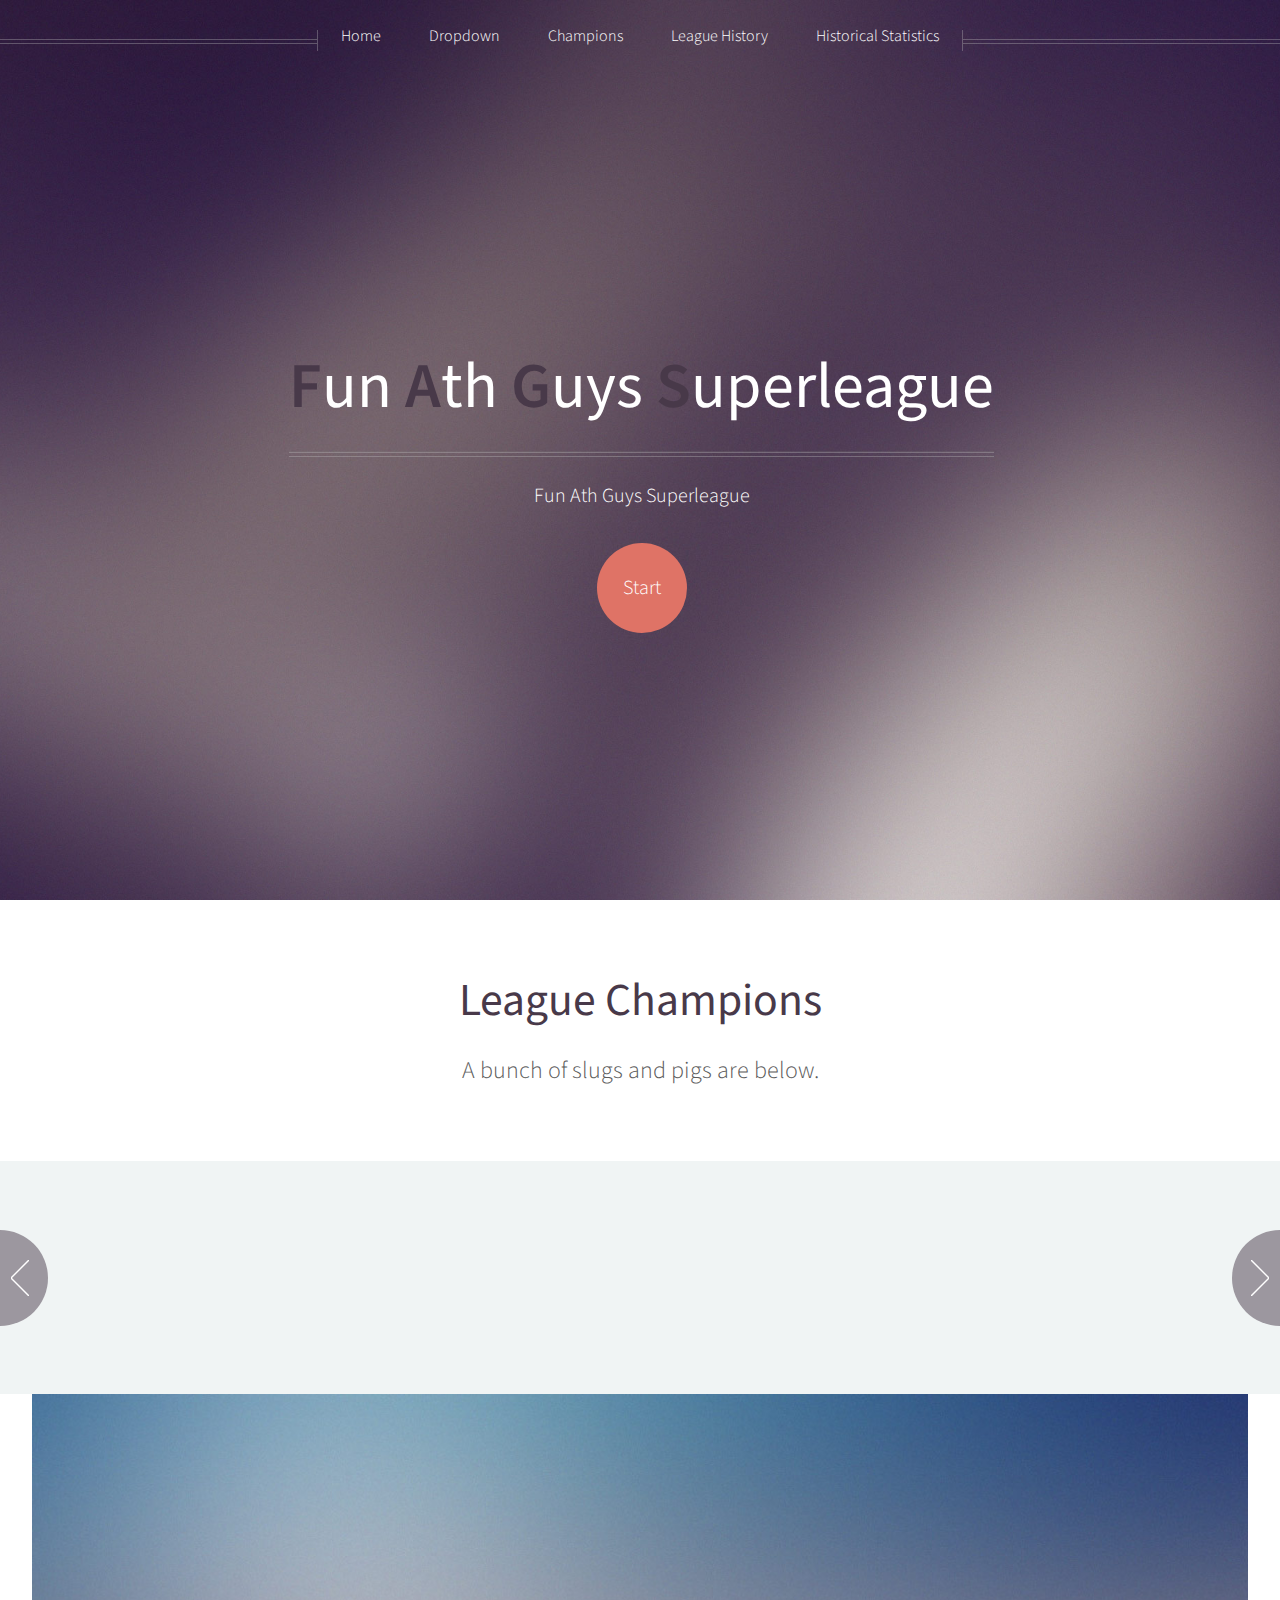
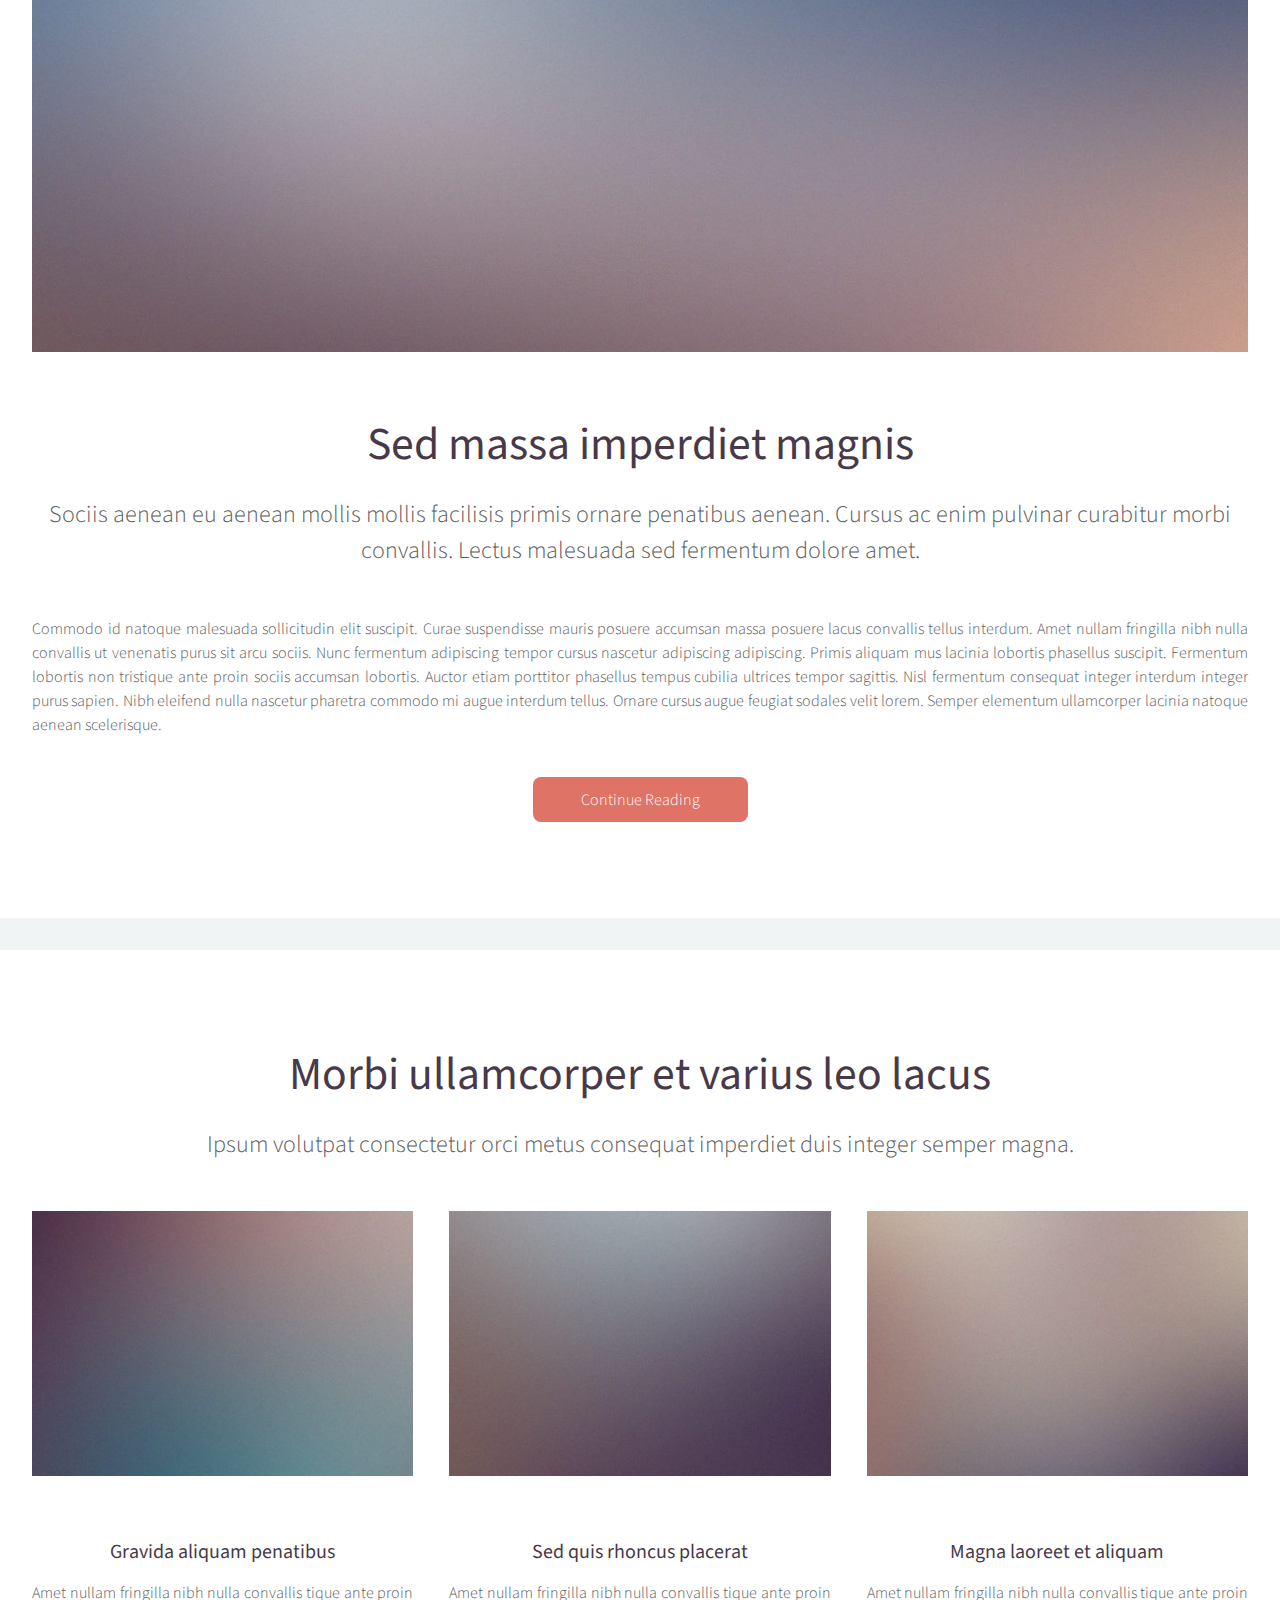
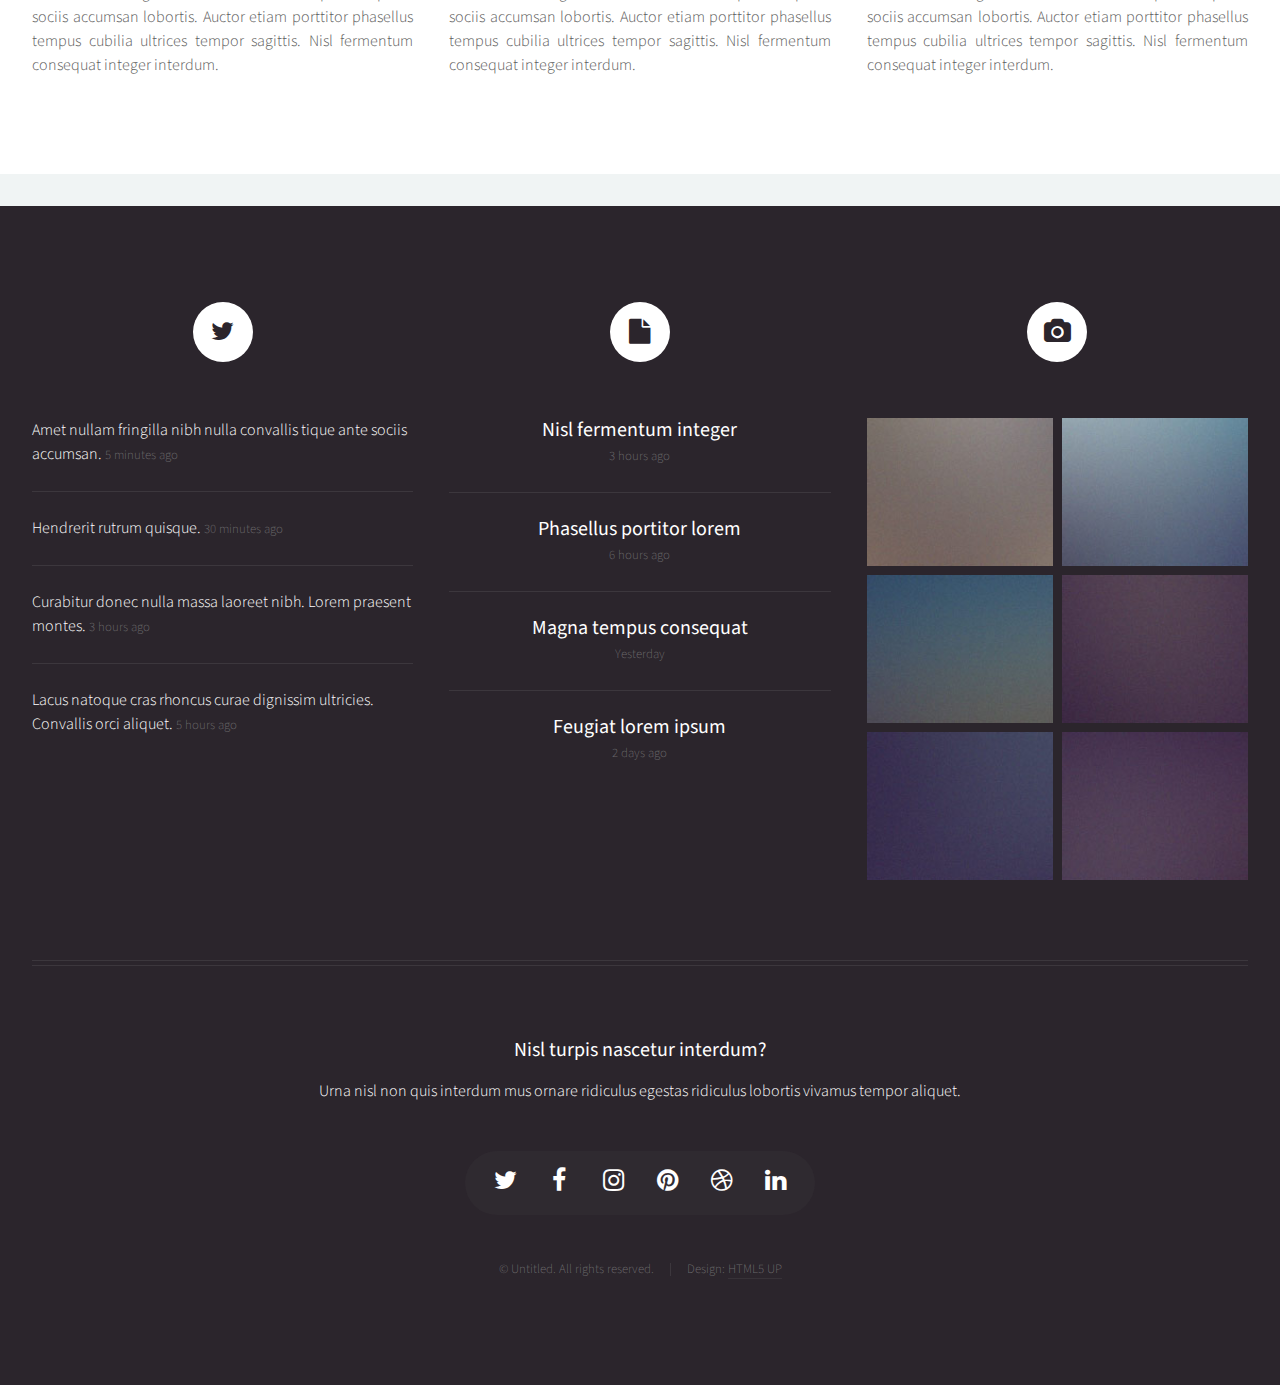
==== index.html @ 84318d40 "Add files via upload" ====
<!DOCTYPE HTML>
<!--
	Helios by HTML5 UP
	html5up.net | @ajlkn
	Free for personal and commercial use under the CCA 3.0 license (html5up.net/license)
-->
<html>
	<head>
		<title>Fun Ath Guys Superleague</title>
		<meta charset="utf-8" />
		<meta name="viewport" content="width=device-width, initial-scale=1" />
		<!--[if lte IE 8]><script src="assets/js/ie/html5shiv.js"></script><![endif]-->
		<link rel="stylesheet" href="assets/css/main.css" />
		<!--[if lte IE 8]><link rel="stylesheet" href="assets/css/ie8.css" /><![endif]-->
	</head>
	<body class="homepage">
		<div id="page-wrapper">

			<!-- Header -->
				<div id="header">

					<!-- Inner -->
						<div class="inner">
							<header>
								<h1><a href="index.html" id="logo"><strong>F</strong>un <strong>A</strong>th <strong>G</strong>uys <strong>S</strong>uperleague</a></h1>
								<hr />
								<p>Fun Ath Guys Superleague</p>
							</header>
							<footer>
								<a href="#banner" class="button circled scrolly">Start</a>
							</footer>
						</div>

					<!-- Nav -->
						<nav id="nav">
							<ul>
								<li><a href="index.html">Home</a></li>
								<li>
									<a href="#">Dropdown</a>
									<ul>
										<li><a href="#">Lorem ipsum dolor</a></li>
										<li><a href="#">Magna phasellus</a></li>
										<li><a href="#">Etiam dolore nisl</a></li>
										<li>
											<a href="#">And a submenu &hellip;</a>
											<ul>
												<li><a href="#">Lorem ipsum dolor</a></li>
												<li><a href="#">Phasellus consequat</a></li>
												<li><a href="#">Magna phasellus</a></li>
												<li><a href="#">Etiam dolore nisl</a></li>
											</ul>
										</li>
										<li><a href="#">Veroeros feugiat</a></li>
									</ul>
								</li>
								<li><a href="left-sidebar.html">Champions</a></li>
								<li><a href="right-sidebar.html">League History</a></li>
								<li><a href="no-sidebar.html">Historical Statistics</a></li>
							</ul>
						</nav>

				</div>

			<!-- Banner -->
				<section id="banner">
					<header>
						<h2>League Champions</h2>
						<p>
							A bunch of slugs and pigs are below.
						</p>
					</header>
				</section>

			<!-- Carousel -->
				<section class="carousel">
					<div class="reel">

						<article>
							<a href="#" class="image featured"><img src="fbb/images/panch.jpg" alt="" /></a>
							<header>
								<h3><a href="#">2011</a></h3>
							</header>
							<p>Suckin 'n Fuckin' | Regular Season: Team #1 DAD</p>
						</article>

						<article>
							<a href="#" class="image featured"><img src="fbb/images/panch.jpg" alt="" /></a>
							<header>
								<h3><a href="#">2012</a></h3>
							</header>
							<p>Suckin 'n Fuckin' | Regular Season: Three Bobs One Cup</p>
						</article>

						<article>
							<a href="#" class="image featured"><img src="fbb/images/jamie.jpg" alt="" /></a>
							<header>
								<h3><a href="#">2013</a></h3>
							</header>
							<p>Three Bobs One Cup | Regular Season: 2013 Champs</p>
						</article>

						<article>
							<a href="#" class="image featured"><img src="fbb/images/panch14.jpg" alt="" /></a>
							<header>
								<h3><a href="#">2014</a></h3>
							</header>
							<p>James Buchanan Aged Scotch | Regular Season: James Buchanan Aged Scotch</p>
						</article>

						<article>
							<a href="#" class="image featured"><img src="fbb/images/bobS.jpg" alt="" /></a>
							<header>
								<h3><a href="#">2015</a></h3>
							</header>
							<p>No Chill Zone | Regular Season: The Rob Right Said (man)Freds</p>
						</article>

						<article>
							<a href="#" class="image featured"><img src="fbb/images/panch.jpg" alt="" /></a>
							<header>
								<h3><a href="#">2016</a></h3>
							</header>
							<p>Marge Schott | Regular Season: Brian Ca$hman</p>
						</article>
					</div>
				</section>

			<!-- Main -->
				<div class="wrapper style2">

					<article id="main" class="container special">
						<a href="#" class="image featured"><img src="images/pic06.jpg" alt="" /></a>
						<header>
							<h2><a href="#">Sed massa imperdiet magnis</a></h2>
							<p>
								Sociis aenean eu aenean mollis mollis facilisis primis ornare penatibus aenean. Cursus ac enim
								pulvinar curabitur morbi convallis. Lectus malesuada sed fermentum dolore amet.
							</p>
						</header>
						<p>
							Commodo id natoque malesuada sollicitudin elit suscipit. Curae suspendisse mauris posuere accumsan massa
							posuere lacus convallis tellus interdum. Amet nullam fringilla nibh nulla convallis ut venenatis purus
							sit arcu sociis. Nunc fermentum adipiscing tempor cursus nascetur adipiscing adipiscing. Primis aliquam
							mus lacinia lobortis phasellus suscipit. Fermentum lobortis non tristique ante proin sociis accumsan
							lobortis. Auctor etiam porttitor phasellus tempus cubilia ultrices tempor sagittis. Nisl fermentum
							consequat integer interdum integer purus sapien. Nibh eleifend nulla nascetur pharetra commodo mi augue
							interdum tellus. Ornare cursus augue feugiat sodales velit lorem. Semper elementum ullamcorper lacinia
							natoque aenean scelerisque.
						</p>
						<footer>
							<a href="#" class="button">Continue Reading</a>
						</footer>
					</article>

				</div>

			<!-- Features -->
				<div class="wrapper style1">

					<section id="features" class="container special">
						<header>
							<h2>Morbi ullamcorper et varius leo lacus</h2>
							<p>Ipsum volutpat consectetur orci metus consequat imperdiet duis integer semper magna.</p>
						</header>
						<div class="row">
							<article class="4u 12u(mobile) special">
								<a href="#" class="image featured"><img src="images/pic07.jpg" alt="" /></a>
								<header>
									<h3><a href="#">Gravida aliquam penatibus</a></h3>
								</header>
								<p>
									Amet nullam fringilla nibh nulla convallis tique ante proin sociis accumsan lobortis. Auctor etiam
									porttitor phasellus tempus cubilia ultrices tempor sagittis. Nisl fermentum consequat integer interdum.
								</p>
							</article>
							<article class="4u 12u(mobile) special">
								<a href="#" class="image featured"><img src="images/pic08.jpg" alt="" /></a>
								<header>
									<h3><a href="#">Sed quis rhoncus placerat</a></h3>
								</header>
								<p>
									Amet nullam fringilla nibh nulla convallis tique ante proin sociis accumsan lobortis. Auctor etiam
									porttitor phasellus tempus cubilia ultrices tempor sagittis. Nisl fermentum consequat integer interdum.
								</p>
							</article>
							<article class="4u 12u(mobile) special">
								<a href="#" class="image featured"><img src="images/pic09.jpg" alt="" /></a>
								<header>
									<h3><a href="#">Magna laoreet et aliquam</a></h3>
								</header>
								<p>
									Amet nullam fringilla nibh nulla convallis tique ante proin sociis accumsan lobortis. Auctor etiam
									porttitor phasellus tempus cubilia ultrices tempor sagittis. Nisl fermentum consequat integer interdum.
								</p>
							</article>
						</div>
					</section>

				</div>

			<!-- Footer -->
				<div id="footer">
					<div class="container">
						<div class="row">

							<!-- Tweets -->
								<section class="4u 12u(mobile)">
									<header>
										<h2 class="icon fa-twitter circled"><span class="label">Tweets</span></h2>
									</header>
									<ul class="divided">
										<li>
											<article class="tweet">
												Amet nullam fringilla nibh nulla convallis tique ante sociis accumsan.
												<span class="timestamp">5 minutes ago</span>
											</article>
										</li>
										<li>
											<article class="tweet">
												Hendrerit rutrum quisque.
												<span class="timestamp">30 minutes ago</span>
											</article>
										</li>
										<li>
											<article class="tweet">
												Curabitur donec nulla massa laoreet nibh. Lorem praesent montes.
												<span class="timestamp">3 hours ago</span>
											</article>
										</li>
										<li>
											<article class="tweet">
												Lacus natoque cras rhoncus curae dignissim ultricies. Convallis orci aliquet.
												<span class="timestamp">5 hours ago</span>
											</article>
										</li>
									</ul>
								</section>

							<!-- Posts -->
								<section class="4u 12u(mobile)">
									<header>
										<h2 class="icon fa-file circled"><span class="label">Posts</span></h2>
									</header>
									<ul class="divided">
										<li>
											<article class="post stub">
												<header>
													<h3><a href="#">Nisl fermentum integer</a></h3>
												</header>
												<span class="timestamp">3 hours ago</span>
											</article>
										</li>
										<li>
											<article class="post stub">
												<header>
													<h3><a href="#">Phasellus portitor lorem</a></h3>
												</header>
												<span class="timestamp">6 hours ago</span>
											</article>
										</li>
										<li>
											<article class="post stub">
												<header>
													<h3><a href="#">Magna tempus consequat</a></h3>
												</header>
												<span class="timestamp">Yesterday</span>
											</article>
										</li>
										<li>
											<article class="post stub">
												<header>
													<h3><a href="#">Feugiat lorem ipsum</a></h3>
												</header>
												<span class="timestamp">2 days ago</span>
											</article>
										</li>
									</ul>
								</section>

							<!-- Photos -->
								<section class="4u 12u(mobile)">
									<header>
										<h2 class="icon fa-camera circled"><span class="label">Photos</span></h2>
									</header>
									<div class="row 25%">
										<div class="6u">
											<a href="#" class="image fit"><img src="images/pic10.jpg" alt="" /></a>
										</div>
										<div class="6u$">
											<a href="#" class="image fit"><img src="images/pic11.jpg" alt="" /></a>
										</div>
										<div class="6u">
											<a href="#" class="image fit"><img src="images/pic12.jpg" alt="" /></a>
										</div>
										<div class="6u$">
											<a href="#" class="image fit"><img src="images/pic13.jpg" alt="" /></a>
										</div>
										<div class="6u">
											<a href="#" class="image fit"><img src="images/pic14.jpg" alt="" /></a>
										</div>
										<div class="6u$">
											<a href="#" class="image fit"><img src="images/pic15.jpg" alt="" /></a>
										</div>
									</div>
								</section>

						</div>
						<hr />
						<div class="row">
							<div class="12u">

								<!-- Contact -->
									<section class="contact">
										<header>
											<h3>Nisl turpis nascetur interdum?</h3>
										</header>
										<p>Urna nisl non quis interdum mus ornare ridiculus egestas ridiculus lobortis vivamus tempor aliquet.</p>
										<ul class="icons">
											<li><a href="#" class="icon fa-twitter"><span class="label">Twitter</span></a></li>
											<li><a href="#" class="icon fa-facebook"><span class="label">Facebook</span></a></li>
											<li><a href="#" class="icon fa-instagram"><span class="label">Instagram</span></a></li>
											<li><a href="#" class="icon fa-pinterest"><span class="label">Pinterest</span></a></li>
											<li><a href="#" class="icon fa-dribbble"><span class="label">Dribbble</span></a></li>
											<li><a href="#" class="icon fa-linkedin"><span class="label">Linkedin</span></a></li>
										</ul>
									</section>

								<!-- Copyright -->
									<div class="copyright">
										<ul class="menu">
											<li>&copy; Untitled. All rights reserved.</li><li>Design: <a href="http://html5up.net">HTML5 UP</a></li>
										</ul>
									</div>

							</div>

						</div>
					</div>
				</div>

		</div>

		<!-- Scripts -->
			<script src="assets/js/jquery.min.js"></script>
			<script src="assets/js/jquery.dropotron.min.js"></script>
			<script src="assets/js/jquery.scrolly.min.js"></script>
			<script src="assets/js/jquery.onvisible.min.js"></script>
			<script src="assets/js/skel.min.js"></script>
			<script src="assets/js/util.js"></script>
			<!--[if lte IE 8]><script src="assets/js/ie/respond.min.js"></script><![endif]-->
			<script src="assets/js/main.js"></script>

	</body>
</html>
---- assets/css/main.css ----
@import url("https://fonts.googleapis.com/css?family=Source+Sans+Pro:300,300italic,400,400italic,600");
@import url("font-awesome.min.css");

/*
	Helios by HTML5 UP
	html5up.net | @ajlkn
	Free for personal and commercial use under the CCA 3.0 license (html5up.net/license)
*/

/* Reset */

	html, body, div, span, applet, object, iframe, h1, h2, h3, h4, h5, h6, p, blockquote, pre, a, abbr, acronym, address, big, cite, code, del, dfn, em, img, ins, kbd, q, s, samp, small, strike, strong, sub, sup, tt, var, b, u, i, center, dl, dt, dd, ol, ul, li, fieldset, form, label, legend, table, caption, tbody, tfoot, thead, tr, th, td, article, aside, canvas, details, embed, figure, figcaption, footer, header, hgroup, menu, nav, output, ruby, section, summary, time, mark, audio, video {
		margin: 0;
		padding: 0;
		border: 0;
		font-size: 100%;
		font: inherit;
		vertical-align: baseline;
	}

	article, aside, details, figcaption, figure, footer, header, hgroup, menu, nav, section {
		display: block;
	}

	body {
		line-height: 1;
	}

	ol, ul {
		list-style: none;
	}

	blockquote, q {
		quotes: none;
	}

	blockquote:before, blockquote:after, q:before, q:after {
		content: '';
		content: none;
	}

	table {
		border-collapse: collapse;
		border-spacing: 0;
	}

	body {
		-webkit-text-size-adjust: none;
	}

/* Box Model */

	*, *:before, *:after {
		-moz-box-sizing: border-box;
		-webkit-box-sizing: border-box;
		box-sizing: border-box;
	}

/* Containers */

	.container {
		margin-left: auto;
		margin-right: auto;
	}

	.container.\31 25\25 {
		width: 100%;
		max-width: 1750px;
		min-width: 1400px;
	}

	.container.\37 5\25 {
		width: 1050px;
	}

	.container.\35 0\25 {
		width: 700px;
	}

	.container.\32 5\25 {
		width: 350px;
	}

	.container {
		width: 1400px;
	}

	@media screen and (max-width: 1680px) {

		.container.\31 25\25 {
			width: 100%;
			max-width: 1500px;
			min-width: 1200px;
		}

		.container.\37 5\25 {
			width: 900px;
		}

		.container.\35 0\25 {
			width: 600px;
		}

		.container.\32 5\25 {
			width: 300px;
		}

		.container {
			width: 1200px;
		}

	}

	@media screen and (max-width: 1280px) {

		.container.\31 25\25 {
			width: 100%;
			max-width: 125%;
			min-width: 100%;
		}

		.container.\37 5\25 {
			width: 75%;
		}

		.container.\35 0\25 {
			width: 50%;
		}

		.container.\32 5\25 {
			width: 25%;
		}

		.container {
			width: 100%;
		}

	}

	@media screen and (max-width: 960px) {

		.container.\31 25\25 {
			width: 100%;
			max-width: 125%;
			min-width: 100%;
		}

		.container.\37 5\25 {
			width: 75%;
		}

		.container.\35 0\25 {
			width: 50%;
		}

		.container.\32 5\25 {
			width: 25%;
		}

		.container {
			width: 100%;
		}

	}

	@media screen and (max-width: 840px) {

		.container.\31 25\25 {
			width: 100%;
			max-width: 125%;
			min-width: 100%;
		}

		.container.\37 5\25 {
			width: 75%;
		}

		.container.\35 0\25 {
			width: 50%;
		}

		.container.\32 5\25 {
			width: 25%;
		}

		.container {
			width: 100% !important;
		}

	}

	@media screen and (max-width: 736px) {

		.container.\31 25\25 {
			width: 100%;
			max-width: 125%;
			min-width: 100%;
		}

		.container.\37 5\25 {
			width: 75%;
		}

		.container.\35 0\25 {
			width: 50%;
		}

		.container.\32 5\25 {
			width: 25%;
		}

		.container {
			width: 100% !important;
		}

	}

/* Grid */

	.row {
		border-bottom: solid 1px transparent;
		-moz-box-sizing: border-box;
		-webkit-box-sizing: border-box;
		box-sizing: border-box;
	}

	.row > * {
		float: left;
		-moz-box-sizing: border-box;
		-webkit-box-sizing: border-box;
		box-sizing: border-box;
	}

	.row:after, .row:before {
		content: '';
		display: block;
		clear: both;
		height: 0;
	}

	.row.uniform > * > :first-child {
		margin-top: 0;
	}

	.row.uniform > * > :last-child {
		margin-bottom: 0;
	}

	.row.\30 \25 > * {
		padding: 0px 0 0 0px;
	}

	.row.\30 \25 {
		margin: 0px 0 -1px 0px;
	}

	.row.uniform.\30 \25 > * {
		padding: 0px 0 0 0px;
	}

	.row.uniform.\30 \25 {
		margin: 0px 0 -1px 0px;
	}

	.row > * {
		padding: 48px 0 0 48px;
	}

	.row {
		margin: -48px 0 -1px -48px;
	}

	.row.uniform > * {
		padding: 48px 0 0 48px;
	}

	.row.uniform {
		margin: -48px 0 -1px -48px;
	}

	.row.\32 00\25 > * {
		padding: 96px 0 0 96px;
	}

	.row.\32 00\25 {
		margin: -96px 0 -1px -96px;
	}

	.row.uniform.\32 00\25 > * {
		padding: 96px 0 0 96px;
	}

	.row.uniform.\32 00\25 {
		margin: -96px 0 -1px -96px;
	}

	.row.\31 50\25 > * {
		padding: 72px 0 0 72px;
	}

	.row.\31 50\25 {
		margin: -72px 0 -1px -72px;
	}

	.row.uniform.\31 50\25 > * {
		padding: 72px 0 0 72px;
	}

	.row.uniform.\31 50\25 {
		margin: -72px 0 -1px -72px;
	}

	.row.\35 0\25 > * {
		padding: 24px 0 0 24px;
	}

	.row.\35 0\25 {
		margin: -24px 0 -1px -24px;
	}

	.row.uniform.\35 0\25 > * {
		padding: 24px 0 0 24px;
	}

	.row.uniform.\35 0\25 {
		margin: -24px 0 -1px -24px;
	}

	.row.\32 5\25 > * {
		padding: 12px 0 0 12px;
	}

	.row.\32 5\25 {
		margin: -12px 0 -1px -12px;
	}

	.row.uniform.\32 5\25 > * {
		padding: 12px 0 0 12px;
	}

	.row.uniform.\32 5\25 {
		margin: -12px 0 -1px -12px;
	}

	.\31 2u, .\31 2u\24 {
		width: 100%;
		clear: none;
		margin-left: 0;
	}

	.\31 1u, .\31 1u\24 {
		width: 91.6666666667%;
		clear: none;
		margin-left: 0;
	}

	.\31 0u, .\31 0u\24 {
		width: 83.3333333333%;
		clear: none;
		margin-left: 0;
	}

	.\39 u, .\39 u\24 {
		width: 75%;
		clear: none;
		margin-left: 0;
	}

	.\38 u, .\38 u\24 {
		width: 66.6666666667%;
		clear: none;
		margin-left: 0;
	}

	.\37 u, .\37 u\24 {
		width: 58.3333333333%;
		clear: none;
		margin-left: 0;
	}

	.\36 u, .\36 u\24 {
		width: 50%;
		clear: none;
		margin-left: 0;
	}

	.\35 u, .\35 u\24 {
		width: 41.6666666667%;
		clear: none;
		margin-left: 0;
	}

	.\34 u, .\34 u\24 {
		width: 33.3333333333%;
		clear: none;
		margin-left: 0;
	}

	.\33 u, .\33 u\24 {
		width: 25%;
		clear: none;
		margin-left: 0;
	}

	.\32 u, .\32 u\24 {
		width: 16.6666666667%;
		clear: none;
		margin-left: 0;
	}

	.\31 u, .\31 u\24 {
		width: 8.3333333333%;
		clear: none;
		margin-left: 0;
	}

	.\31 2u\24 + *,
	.\31 1u\24 + *,
	.\31 0u\24 + *,
	.\39 u\24 + *,
	.\38 u\24 + *,
	.\37 u\24 + *,
	.\36 u\24 + *,
	.\35 u\24 + *,
	.\34 u\24 + *,
	.\33 u\24 + *,
	.\32 u\24 + *,
	.\31 u\24 + * {
		clear: left;
	}

	.\-11u {
		margin-left: 91.66667%;
	}

	.\-10u {
		margin-left: 83.33333%;
	}

	.\-9u {
		margin-left: 75%;
	}

	.\-8u {
		margin-left: 66.66667%;
	}

	.\-7u {
		margin-left: 58.33333%;
	}

	.\-6u {
		margin-left: 50%;
	}

	.\-5u {
		margin-left: 41.66667%;
	}

	.\-4u {
		margin-left: 33.33333%;
	}

	.\-3u {
		margin-left: 25%;
	}

	.\-2u {
		margin-left: 16.66667%;
	}

	.\-1u {
		margin-left: 8.33333%;
	}

	@media screen and (max-width: 1680px) {

		.row > * {
			padding: 48px 0 0 48px;
		}

		.row {
			margin: -48px 0 -1px -48px;
		}

		.row.uniform > * {
			padding: 48px 0 0 48px;
		}

		.row.uniform {
			margin: -48px 0 -1px -48px;
		}

		.row.\32 00\25 > * {
			padding: 96px 0 0 96px;
		}

		.row.\32 00\25 {
			margin: -96px 0 -1px -96px;
		}

		.row.uniform.\32 00\25 > * {
			padding: 96px 0 0 96px;
		}

		.row.uniform.\32 00\25 {
			margin: -96px 0 -1px -96px;
		}

		.row.\31 50\25 > * {
			padding: 72px 0 0 72px;
		}

		.row.\31 50\25 {
			margin: -72px 0 -1px -72px;
		}

		.row.uniform.\31 50\25 > * {
			padding: 72px 0 0 72px;
		}

		.row.uniform.\31 50\25 {
			margin: -72px 0 -1px -72px;
		}

		.row.\35 0\25 > * {
			padding: 24px 0 0 24px;
		}

		.row.\35 0\25 {
			margin: -24px 0 -1px -24px;
		}

		.row.uniform.\35 0\25 > * {
			padding: 24px 0 0 24px;
		}

		.row.uniform.\35 0\25 {
			margin: -24px 0 -1px -24px;
		}

		.row.\32 5\25 > * {
			padding: 12px 0 0 12px;
		}

		.row.\32 5\25 {
			margin: -12px 0 -1px -12px;
		}

		.row.uniform.\32 5\25 > * {
			padding: 12px 0 0 12px;
		}

		.row.uniform.\32 5\25 {
			margin: -12px 0 -1px -12px;
		}

		.\31 2u\28wide\29, .\31 2u\24\28wide\29 {
			width: 100%;
			clear: none;
			margin-left: 0;
		}

		.\31 1u\28wide\29, .\31 1u\24\28wide\29 {
			width: 91.6666666667%;
			clear: none;
			margin-left: 0;
		}

		.\31 0u\28wide\29, .\31 0u\24\28wide\29 {
			width: 83.3333333333%;
			clear: none;
			margin-left: 0;
		}

		.\39 u\28wide\29, .\39 u\24\28wide\29 {
			width: 75%;
			clear: none;
			margin-left: 0;
		}

		.\38 u\28wide\29, .\38 u\24\28wide\29 {
			width: 66.6666666667%;
			clear: none;
			margin-left: 0;
		}

		.\37 u\28wide\29, .\37 u\24\28wide\29 {
			width: 58.3333333333%;
			clear: none;
			margin-left: 0;
		}

		.\36 u\28wide\29, .\36 u\24\28wide\29 {
			width: 50%;
			clear: none;
			margin-left: 0;
		}

		.\35 u\28wide\29, .\35 u\24\28wide\29 {
			width: 41.6666666667%;
			clear: none;
			margin-left: 0;
		}

		.\34 u\28wide\29, .\34 u\24\28wide\29 {
			width: 33.3333333333%;
			clear: none;
			margin-left: 0;
		}

		.\33 u\28wide\29, .\33 u\24\28wide\29 {
			width: 25%;
			clear: none;
			margin-left: 0;
		}

		.\32 u\28wide\29, .\32 u\24\28wide\29 {
			width: 16.6666666667%;
			clear: none;
			margin-left: 0;
		}

		.\31 u\28wide\29, .\31 u\24\28wide\29 {
			width: 8.3333333333%;
			clear: none;
			margin-left: 0;
		}

		.\31 2u\24\28wide\29 + *,
		.\31 1u\24\28wide\29 + *,
		.\31 0u\24\28wide\29 + *,
		.\39 u\24\28wide\29 + *,
		.\38 u\24\28wide\29 + *,
		.\37 u\24\28wide\29 + *,
		.\36 u\24\28wide\29 + *,
		.\35 u\24\28wide\29 + *,
		.\34 u\24\28wide\29 + *,
		.\33 u\24\28wide\29 + *,
		.\32 u\24\28wide\29 + *,
		.\31 u\24\28wide\29 + * {
			clear: left;
		}

		.\-11u\28wide\29 {
			margin-left: 91.66667%;
		}

		.\-10u\28wide\29 {
			margin-left: 83.33333%;
		}

		.\-9u\28wide\29 {
			margin-left: 75%;
		}

		.\-8u\28wide\29 {
			margin-left: 66.66667%;
		}

		.\-7u\28wide\29 {
			margin-left: 58.33333%;
		}

		.\-6u\28wide\29 {
			margin-left: 50%;
		}

		.\-5u\28wide\29 {
			margin-left: 41.66667%;
		}

		.\-4u\28wide\29 {
			margin-left: 33.33333%;
		}

		.\-3u\28wide\29 {
			margin-left: 25%;
		}

		.\-2u\28wide\29 {
			margin-left: 16.66667%;
		}

		.\-1u\28wide\29 {
			margin-left: 8.33333%;
		}

	}

	@media screen and (max-width: 1280px) {

		.row > * {
			padding: 36px 0 0 36px;
		}

		.row {
			margin: -36px 0 -1px -36px;
		}

		.row.uniform > * {
			padding: 36px 0 0 36px;
		}

		.row.uniform {
			margin: -36px 0 -1px -36px;
		}

		.row.\32 00\25 > * {
			padding: 72px 0 0 72px;
		}

		.row.\32 00\25 {
			margin: -72px 0 -1px -72px;
		}

		.row.uniform.\32 00\25 > * {
			padding: 72px 0 0 72px;
		}

		.row.uniform.\32 00\25 {
			margin: -72px 0 -1px -72px;
		}

		.row.\31 50\25 > * {
			padding: 54px 0 0 54px;
		}

		.row.\31 50\25 {
			margin: -54px 0 -1px -54px;
		}

		.row.uniform.\31 50\25 > * {
			padding: 54px 0 0 54px;
		}

		.row.uniform.\31 50\25 {
			margin: -54px 0 -1px -54px;
		}

		.row.\35 0\25 > * {
			padding: 18px 0 0 18px;
		}

		.row.\35 0\25 {
			margin: -18px 0 -1px -18px;
		}

		.row.uniform.\35 0\25 > * {
			padding: 18px 0 0 18px;
		}

		.row.uniform.\35 0\25 {
			margin: -18px 0 -1px -18px;
		}

		.row.\32 5\25 > * {
			padding: 9px 0 0 9px;
		}

		.row.\32 5\25 {
			margin: -9px 0 -1px -9px;
		}

		.row.uniform.\32 5\25 > * {
			padding: 9px 0 0 9px;
		}

		.row.uniform.\32 5\25 {
			margin: -9px 0 -1px -9px;
		}

		.\31 2u\28normal\29, .\31 2u\24\28normal\29 {
			width: 100%;
			clear: none;
			margin-left: 0;
		}

		.\31 1u\28normal\29, .\31 1u\24\28normal\29 {
			width: 91.6666666667%;
			clear: none;
			margin-left: 0;
		}

		.\31 0u\28normal\29, .\31 0u\24\28normal\29 {
			width: 83.3333333333%;
			clear: none;
			margin-left: 0;
		}

		.\39 u\28normal\29, .\39 u\24\28normal\29 {
			width: 75%;
			clear: none;
			margin-left: 0;
		}

		.\38 u\28normal\29, .\38 u\24\28normal\29 {
			width: 66.6666666667%;
			clear: none;
			margin-left: 0;
		}

		.\37 u\28normal\29, .\37 u\24\28normal\29 {
			width: 58.3333333333%;
			clear: none;
			margin-left: 0;
		}

		.\36 u\28normal\29, .\36 u\24\28normal\29 {
			width: 50%;
			clear: none;
			margin-left: 0;
		}

		.\35 u\28normal\29, .\35 u\24\28normal\29 {
			width: 41.6666666667%;
			clear: none;
			margin-left: 0;
		}

		.\34 u\28normal\29, .\34 u\24\28normal\29 {
			width: 33.3333333333%;
			clear: none;
			margin-left: 0;
		}

		.\33 u\28normal\29, .\33 u\24\28normal\29 {
			width: 25%;
			clear: none;
			margin-left: 0;
		}

		.\32 u\28normal\29, .\32 u\24\28normal\29 {
			width: 16.6666666667%;
			clear: none;
			margin-left: 0;
		}

		.\31 u\28normal\29, .\31 u\24\28normal\29 {
			width: 8.3333333333%;
			clear: none;
			margin-left: 0;
		}

		.\31 2u\24\28normal\29 + *,
		.\31 1u\24\28normal\29 + *,
		.\31 0u\24\28normal\29 + *,
		.\39 u\24\28normal\29 + *,
		.\38 u\24\28normal\29 + *,
		.\37 u\24\28normal\29 + *,
		.\36 u\24\28normal\29 + *,
		.\35 u\24\28normal\29 + *,
		.\34 u\24\28normal\29 + *,
		.\33 u\24\28normal\29 + *,
		.\32 u\24\28normal\29 + *,
		.\31 u\24\28normal\29 + * {
			clear: left;
		}

		.\-11u\28normal\29 {
			margin-left: 91.66667%;
		}

		.\-10u\28normal\29 {
			margin-left: 83.33333%;
		}

		.\-9u\28normal\29 {
			margin-left: 75%;
		}

		.\-8u\28normal\29 {
			margin-left: 66.66667%;
		}

		.\-7u\28normal\29 {
			margin-left: 58.33333%;
		}

		.\-6u\28normal\29 {
			margin-left: 50%;
		}

		.\-5u\28normal\29 {
			margin-left: 41.66667%;
		}

		.\-4u\28normal\29 {
			margin-left: 33.33333%;
		}

		.\-3u\28normal\29 {
			margin-left: 25%;
		}

		.\-2u\28normal\29 {
			margin-left: 16.66667%;
		}

		.\-1u\28normal\29 {
			margin-left: 8.33333%;
		}

	}

	@media screen and (max-width: 960px) {

		.row > * {
			padding: 32px 0 0 32px;
		}

		.row {
			margin: -32px 0 -1px -32px;
		}

		.row.uniform > * {
			padding: 32px 0 0 32px;
		}

		.row.uniform {
			margin: -32px 0 -1px -32px;
		}

		.row.\32 00\25 > * {
			padding: 64px 0 0 64px;
		}

		.row.\32 00\25 {
			margin: -64px 0 -1px -64px;
		}

		.row.uniform.\32 00\25 > * {
			padding: 64px 0 0 64px;
		}

		.row.uniform.\32 00\25 {
			margin: -64px 0 -1px -64px;
		}

		.row.\31 50\25 > * {
			padding: 48px 0 0 48px;
		}

		.row.\31 50\25 {
			margin: -48px 0 -1px -48px;
		}

		.row.uniform.\31 50\25 > * {
			padding: 48px 0 0 48px;
		}

		.row.uniform.\31 50\25 {
			margin: -48px 0 -1px -48px;
		}

		.row.\35 0\25 > * {
			padding: 16px 0 0 16px;
		}

		.row.\35 0\25 {
			margin: -16px 0 -1px -16px;
		}

		.row.uniform.\35 0\25 > * {
			padding: 16px 0 0 16px;
		}

		.row.uniform.\35 0\25 {
			margin: -16px 0 -1px -16px;
		}

		.row.\32 5\25 > * {
			padding: 8px 0 0 8px;
		}

		.row.\32 5\25 {
			margin: -8px 0 -1px -8px;
		}

		.row.uniform.\32 5\25 > * {
			padding: 8px 0 0 8px;
		}

		.row.uniform.\32 5\25 {
			margin: -8px 0 -1px -8px;
		}

		.\31 2u\28narrow\29, .\31 2u\24\28narrow\29 {
			width: 100%;
			clear: none;
			margin-left: 0;
		}

		.\31 1u\28narrow\29, .\31 1u\24\28narrow\29 {
			width: 91.6666666667%;
			clear: none;
			margin-left: 0;
		}

		.\31 0u\28narrow\29, .\31 0u\24\28narrow\29 {
			width: 83.3333333333%;
			clear: none;
			margin-left: 0;
		}

		.\39 u\28narrow\29, .\39 u\24\28narrow\29 {
			width: 75%;
			clear: none;
			margin-left: 0;
		}

		.\38 u\28narrow\29, .\38 u\24\28narrow\29 {
			width: 66.6666666667%;
			clear: none;
			margin-left: 0;
		}

		.\37 u\28narrow\29, .\37 u\24\28narrow\29 {
			width: 58.3333333333%;
			clear: none;
			margin-left: 0;
		}

		.\36 u\28narrow\29, .\36 u\24\28narrow\29 {
			width: 50%;
			clear: none;
			margin-left: 0;
		}

		.\35 u\28narrow\29, .\35 u\24\28narrow\29 {
			width: 41.6666666667%;
			clear: none;
			margin-left: 0;
		}

		.\34 u\28narrow\29, .\34 u\24\28narrow\29 {
			width: 33.3333333333%;
			clear: none;
			margin-left: 0;
		}

		.\33 u\28narrow\29, .\33 u\24\28narrow\29 {
			width: 25%;
			clear: none;
			margin-left: 0;
		}

		.\32 u\28narrow\29, .\32 u\24\28narrow\29 {
			width: 16.6666666667%;
			clear: none;
			margin-left: 0;
		}

		.\31 u\28narrow\29, .\31 u\24\28narrow\29 {
			width: 8.3333333333%;
			clear: none;
			margin-left: 0;
		}

		.\31 2u\24\28narrow\29 + *,
		.\31 1u\24\28narrow\29 + *,
		.\31 0u\24\28narrow\29 + *,
		.\39 u\24\28narrow\29 + *,
		.\38 u\24\28narrow\29 + *,
		.\37 u\24\28narrow\29 + *,
		.\36 u\24\28narrow\29 + *,
		.\35 u\24\28narrow\29 + *,
		.\34 u\24\28narrow\29 + *,
		.\33 u\24\28narrow\29 + *,
		.\32 u\24\28narrow\29 + *,
		.\31 u\24\28narrow\29 + * {
			clear: left;
		}

		.\-11u\28narrow\29 {
			margin-left: 91.66667%;
		}

		.\-10u\28narrow\29 {
			margin-left: 83.33333%;
		}

		.\-9u\28narrow\29 {
			margin-left: 75%;
		}

		.\-8u\28narrow\29 {
			margin-left: 66.66667%;
		}

		.\-7u\28narrow\29 {
			margin-left: 58.33333%;
		}

		.\-6u\28narrow\29 {
			margin-left: 50%;
		}

		.\-5u\28narrow\29 {
			margin-left: 41.66667%;
		}

		.\-4u\28narrow\29 {
			margin-left: 33.33333%;
		}

		.\-3u\28narrow\29 {
			margin-left: 25%;
		}

		.\-2u\28narrow\29 {
			margin-left: 16.66667%;
		}

		.\-1u\28narrow\29 {
			margin-left: 8.33333%;
		}

	}

	@media screen and (max-width: 840px) {

		.row > * {
			padding: 32px 0 0 32px;
		}

		.row {
			margin: -32px 0 -1px -32px;
		}

		.row.uniform > * {
			padding: 32px 0 0 32px;
		}

		.row.uniform {
			margin: -32px 0 -1px -32px;
		}

		.row.\32 00\25 > * {
			padding: 64px 0 0 64px;
		}

		.row.\32 00\25 {
			margin: -64px 0 -1px -64px;
		}

		.row.uniform.\32 00\25 > * {
			padding: 64px 0 0 64px;
		}

		.row.uniform.\32 00\25 {
			margin: -64px 0 -1px -64px;
		}

		.row.\31 50\25 > * {
			padding: 48px 0 0 48px;
		}

		.row.\31 50\25 {
			margin: -48px 0 -1px -48px;
		}

		.row.uniform.\31 50\25 > * {
			padding: 48px 0 0 48px;
		}

		.row.uniform.\31 50\25 {
			margin: -48px 0 -1px -48px;
		}

		.row.\35 0\25 > * {
			padding: 16px 0 0 16px;
		}

		.row.\35 0\25 {
			margin: -16px 0 -1px -16px;
		}

		.row.uniform.\35 0\25 > * {
			padding: 16px 0 0 16px;
		}

		.row.uniform.\35 0\25 {
			margin: -16px 0 -1px -16px;
		}

		.row.\32 5\25 > * {
			padding: 8px 0 0 8px;
		}

		.row.\32 5\25 {
			margin: -8px 0 -1px -8px;
		}

		.row.uniform.\32 5\25 > * {
			padding: 8px 0 0 8px;
		}

		.row.uniform.\32 5\25 {
			margin: -8px 0 -1px -8px;
		}

		.\31 2u\28narrower\29, .\31 2u\24\28narrower\29 {
			width: 100%;
			clear: none;
			margin-left: 0;
		}

		.\31 1u\28narrower\29, .\31 1u\24\28narrower\29 {
			width: 91.6666666667%;
			clear: none;
			margin-left: 0;
		}

		.\31 0u\28narrower\29, .\31 0u\24\28narrower\29 {
			width: 83.3333333333%;
			clear: none;
			margin-left: 0;
		}

		.\39 u\28narrower\29, .\39 u\24\28narrower\29 {
			width: 75%;
			clear: none;
			margin-left: 0;
		}

		.\38 u\28narrower\29, .\38 u\24\28narrower\29 {
			width: 66.6666666667%;
			clear: none;
			margin-left: 0;
		}

		.\37 u\28narrower\29, .\37 u\24\28narrower\29 {
			width: 58.3333333333%;
			clear: none;
			margin-left: 0;
		}

		.\36 u\28narrower\29, .\36 u\24\28narrower\29 {
			width: 50%;
			clear: none;
			margin-left: 0;
		}

		.\35 u\28narrower\29, .\35 u\24\28narrower\29 {
			width: 41.6666666667%;
			clear: none;
			margin-left: 0;
		}

		.\34 u\28narrower\29, .\34 u\24\28narrower\29 {
			width: 33.3333333333%;
			clear: none;
			margin-left: 0;
		}

		.\33 u\28narrower\29, .\33 u\24\28narrower\29 {
			width: 25%;
			clear: none;
			margin-left: 0;
		}

		.\32 u\28narrower\29, .\32 u\24\28narrower\29 {
			width: 16.6666666667%;
			clear: none;
			margin-left: 0;
		}

		.\31 u\28narrower\29, .\31 u\24\28narrower\29 {
			width: 8.3333333333%;
			clear: none;
			margin-left: 0;
		}

		.\31 2u\24\28narrower\29 + *,
		.\31 1u\24\28narrower\29 + *,
		.\31 0u\24\28narrower\29 + *,
		.\39 u\24\28narrower\29 + *,
		.\38 u\24\28narrower\29 + *,
		.\37 u\24\28narrower\29 + *,
		.\36 u\24\28narrower\29 + *,
		.\35 u\24\28narrower\29 + *,
		.\34 u\24\28narrower\29 + *,
		.\33 u\24\28narrower\29 + *,
		.\32 u\24\28narrower\29 + *,
		.\31 u\24\28narrower\29 + * {
			clear: left;
		}

		.\-11u\28narrower\29 {
			margin-left: 91.66667%;
		}

		.\-10u\28narrower\29 {
			margin-left: 83.33333%;
		}

		.\-9u\28narrower\29 {
			margin-left: 75%;
		}

		.\-8u\28narrower\29 {
			margin-left: 66.66667%;
		}

		.\-7u\28narrower\29 {
			margin-left: 58.33333%;
		}

		.\-6u\28narrower\29 {
			margin-left: 50%;
		}

		.\-5u\28narrower\29 {
			margin-left: 41.66667%;
		}

		.\-4u\28narrower\29 {
			margin-left: 33.33333%;
		}

		.\-3u\28narrower\29 {
			margin-left: 25%;
		}

		.\-2u\28narrower\29 {
			margin-left: 16.66667%;
		}

		.\-1u\28narrower\29 {
			margin-left: 8.33333%;
		}

	}

	@media screen and (max-width: 736px) {

		.row > * {
			padding: 20px 0 0 20px;
		}

		.row {
			margin: -20px 0 -1px -20px;
		}

		.row.uniform > * {
			padding: 20px 0 0 20px;
		}

		.row.uniform {
			margin: -20px 0 -1px -20px;
		}

		.row.\32 00\25 > * {
			padding: 40px 0 0 40px;
		}

		.row.\32 00\25 {
			margin: -40px 0 -1px -40px;
		}

		.row.uniform.\32 00\25 > * {
			padding: 40px 0 0 40px;
		}

		.row.uniform.\32 00\25 {
			margin: -40px 0 -1px -40px;
		}

		.row.\31 50\25 > * {
			padding: 30px 0 0 30px;
		}

		.row.\31 50\25 {
			margin: -30px 0 -1px -30px;
		}

		.row.uniform.\31 50\25 > * {
			padding: 30px 0 0 30px;
		}

		.row.uniform.\31 50\25 {
			margin: -30px 0 -1px -30px;
		}

		.row.\35 0\25 > * {
			padding: 10px 0 0 10px;
		}

		.row.\35 0\25 {
			margin: -10px 0 -1px -10px;
		}

		.row.uniform.\35 0\25 > * {
			padding: 10px 0 0 10px;
		}

		.row.uniform.\35 0\25 {
			margin: -10px 0 -1px -10px;
		}

		.row.\32 5\25 > * {
			padding: 5px 0 0 5px;
		}

		.row.\32 5\25 {
			margin: -5px 0 -1px -5px;
		}

		.row.uniform.\32 5\25 > * {
			padding: 5px 0 0 5px;
		}

		.row.uniform.\32 5\25 {
			margin: -5px 0 -1px -5px;
		}

		.\31 2u\28mobile\29, .\31 2u\24\28mobile\29 {
			width: 100%;
			clear: none;
			margin-left: 0;
		}

		.\31 1u\28mobile\29, .\31 1u\24\28mobile\29 {
			width: 91.6666666667%;
			clear: none;
			margin-left: 0;
		}

		.\31 0u\28mobile\29, .\31 0u\24\28mobile\29 {
			width: 83.3333333333%;
			clear: none;
			margin-left: 0;
		}

		.\39 u\28mobile\29, .\39 u\24\28mobile\29 {
			width: 75%;
			clear: none;
			margin-left: 0;
		}

		.\38 u\28mobile\29, .\38 u\24\28mobile\29 {
			width: 66.6666666667%;
			clear: none;
			margin-left: 0;
		}

		.\37 u\28mobile\29, .\37 u\24\28mobile\29 {
			width: 58.3333333333%;
			clear: none;
			margin-left: 0;
		}

		.\36 u\28mobile\29, .\36 u\24\28mobile\29 {
			width: 50%;
			clear: none;
			margin-left: 0;
		}

		.\35 u\28mobile\29, .\35 u\24\28mobile\29 {
			width: 41.6666666667%;
			clear: none;
			margin-left: 0;
		}

		.\34 u\28mobile\29, .\34 u\24\28mobile\29 {
			width: 33.3333333333%;
			clear: none;
			margin-left: 0;
		}

		.\33 u\28mobile\29, .\33 u\24\28mobile\29 {
			width: 25%;
			clear: none;
			margin-left: 0;
		}

		.\32 u\28mobile\29, .\32 u\24\28mobile\29 {
			width: 16.6666666667%;
			clear: none;
			margin-left: 0;
		}

		.\31 u\28mobile\29, .\31 u\24\28mobile\29 {
			width: 8.3333333333%;
			clear: none;
			margin-left: 0;
		}

		.\31 2u\24\28mobile\29 + *,
		.\31 1u\24\28mobile\29 + *,
		.\31 0u\24\28mobile\29 + *,
		.\39 u\24\28mobile\29 + *,
		.\38 u\24\28mobile\29 + *,
		.\37 u\24\28mobile\29 + *,
		.\36 u\24\28mobile\29 + *,
		.\35 u\24\28mobile\29 + *,
		.\34 u\24\28mobile\29 + *,
		.\33 u\24\28mobile\29 + *,
		.\32 u\24\28mobile\29 + *,
		.\31 u\24\28mobile\29 + * {
			clear: left;
		}

		.\-11u\28mobile\29 {
			margin-left: 91.66667%;
		}

		.\-10u\28mobile\29 {
			margin-left: 83.33333%;
		}

		.\-9u\28mobile\29 {
			margin-left: 75%;
		}

		.\-8u\28mobile\29 {
			margin-left: 66.66667%;
		}

		.\-7u\28mobile\29 {
			margin-left: 58.33333%;
		}

		.\-6u\28mobile\29 {
			margin-left: 50%;
		}

		.\-5u\28mobile\29 {
			margin-left: 41.66667%;
		}

		.\-4u\28mobile\29 {
			margin-left: 33.33333%;
		}

		.\-3u\28mobile\29 {
			margin-left: 25%;
		}

		.\-2u\28mobile\29 {
			margin-left: 16.66667%;
		}

		.\-1u\28mobile\29 {
			margin-left: 8.33333%;
		}

	}

/* Basic */

	body {
		background: #f0f4f4;
		color: #5b5b5b;
		font-size: 15pt;
		line-height: 1.85em;
		font-family: 'Source Sans Pro', sans-serif;
		font-weight: 300;
	}

		body.is-loading *, body.is-loading *:after, body.is-loading *:before {
			-moz-transition: none !important;
			-webkit-transition: none !important;
			-ms-transition: none !important;
			transition: none !important;
			-moz-animation: none !important;
			-webkit-animation: none !important;
			-ms-animation: none !important;
			animation: none !important;
		}

	input, textarea, select {
		font-size: 15pt;
		line-height: 1.85em;
		font-family: 'Source Sans Pro', sans-serif;
		font-weight: 300;
	}

	h1, h2, h3, h4, h5, h6 {
		font-weight: 400;
		color: #483949;
		line-height: 1.25em;
	}

	h1 a, h2 a, h3 a, h4 a, h5 a, h6 a {
		color: inherit;
		text-decoration: none;
		border-bottom-color: transparent;
	}

	h1 strong, h2 strong, h3 strong, h4 strong, h5 strong, h6 strong {
		font-weight: 600;
	}

	h2 {
		font-size: 2.85em;
	}

	h3 {
		font-size: 1.25em;
	}

	h4 {
		font-size: 1em;
		margin: 0 0 0.25em 0;
	}

	strong, b {
		font-weight: 400;
		color: #483949;
	}

	em, i {
		font-style: italic;
	}

	a {
		color: inherit;
		border-bottom: solid 1px rgba(128, 128, 128, 0.15);
		text-decoration: none;
		-moz-transition: background-color 0.35s ease-in-out, color 0.35s ease-in-out, border-bottom-color 0.35s ease-in-out;
		-webkit-transition: background-color 0.35s ease-in-out, color 0.35s ease-in-out, border-bottom-color 0.35s ease-in-out;
		-ms-transition: background-color 0.35s ease-in-out, color 0.35s ease-in-out, border-bottom-color 0.35s ease-in-out;
		transition: background-color 0.35s ease-in-out, color 0.35s ease-in-out, border-bottom-color 0.35s ease-in-out;
	}

		a:hover {
			color: #ef8376;
			border-bottom-color: transparent;
		}

	sub {
		position: relative;
		top: 0.5em;
		font-size: 0.8em;
	}

	sup {
		position: relative;
		top: -0.5em;
		font-size: 0.8em;
	}

	blockquote {
		border-left: solid 0.5em #ddd;
		padding: 1em 0 1em 2em;
		font-style: italic;
	}

	p, ul, ol, dl, table {
		margin-bottom: 1em;
	}

	p {
		text-align: justify;
	}

	br.clear {
		clear: both;
	}

	hr {
		position: relative;
		display: block;
		border: 0;
		top: 4.5em;
		margin-bottom: 9em;
		height: 6px;
		border-top: solid 1px rgba(128, 128, 128, 0.2);
		border-bottom: solid 1px rgba(128, 128, 128, 0.2);
	}

		hr:before, hr:after {
			content: '';
			position: absolute;
			top: -8px;
			display: block;
			width: 1px;
			height: 21px;
			background: rgba(128, 128, 128, 0.2);
		}

		hr:before {
			left: -1px;
		}

		hr:after {
			right: -1px;
		}

	.timestamp {
		color: rgba(128, 128, 128, 0.75);
		font-size: 0.8em;
	}

/* Sections/Article */

	section, article {
		margin-bottom: 3em;
	}

		section > :last-child, section:last-child, article > :last-child, article:last-child {
			margin-bottom: 0;
		}

		section.special > header, section.special > footer, article.special > header, article.special > footer {
			text-align: center;
		}

	.row > section, .row > article {
		margin-bottom: 0;
	}

	header {
		margin: 0 0 1em 0;
	}

		header > p {
			display: block;
			font-size: 1.5em;
			margin: 1em 0 2em 0;
			line-height: 1.5em;
			text-align: inherit;
		}

	footer {
		margin: 2.5em 0 0 0;
	}

/* Image */

	.image {
		position: relative;
		display: inline-block;
		border: 0;
		outline: 0;
	}

		.image img {
			display: block;
			width: 100%;
		}

		.image.fit {
			display: block;
			width: 100%;
		}

		.image.featured {
			display: block;
			width: 100%;
			margin: 0 0 4em 0;
		}

		.image.left {
			float: left;
			margin: 0 2em 2em 0;
		}

		.image.centered {
			display: block;
			margin: 0 0 2em 0;
		}

			.image.centered img {
				margin: 0 auto;
				width: auto;
			}

/* List */

	ul.default {
		list-style: disc;
		padding-left: 1em;
	}

		ul.default li {
			padding-left: 0.5em;
		}

	ul.actions {
		margin: 3em 0 0 0;
	}

		form ul.actions {
			margin-top: 0;
		}

		ul.actions li {
			display: inline-block;
			margin: 0 0.75em 0 0.75em;
		}

			ul.actions li:first-child {
				margin-left: 0;
			}

			ul.actions li:last-child {
				margin-right: 0;
			}

	ul.divided li {
		border-top: solid 1px rgba(128, 128, 128, 0.2);
		padding-top: 1.5em;
		margin-top: 1.5em;
	}

		ul.divided li:first-child {
			border-top: 0;
			padding-top: 0;
			margin-top: 0;
		}

	ul.menu {
		height: 1em;
		line-height: 1em;
	}

		ul.menu li {
			display: inline-block;
			border-left: solid 1px rgba(128, 128, 128, 0.2);
			padding-left: 1.25em;
			margin-left: 1.25em;
		}

			ul.menu li:first-child {
				border-left: 0;
				padding-left: 0;
				margin-left: 0;
			}

	ul.icons {
		position: relative;
		background: rgba(128, 128, 128, 0.05);
		border-radius: 4em;
		display: inline-block;
		padding: 0.35em 0.75em 0.35em 0.75em;
		font-size: 1.25em;
		cursor: default;
	}

		ul.icons li {
			display: inline-block;
		}

			ul.icons li a {
				display: inline-block;
				background: none;
				width: 2.5em;
				height: 2.5em;
				line-height: 2.5em;
				text-align: center;
				border-radius: 100%;
				border: 0;
				color: inherit;
			}

				ul.icons li a:hover {
					color: #ef8376;
				}

	ol.default {
		list-style: decimal;
		padding-left: 1.25em;
	}

		ol.default li {
			padding-left: 0.25em;
		}

/* Form */

	form label {
		display: block;
		font-weight: 400;
		color: #483949;
		margin: 0 0 1em 0;
	}

	form input[type="text"],
	form input[type="email"],
	form input[type="password"],
	form select,
	form textarea {
		-webkit-appearance: none;
		display: block;
		border: 0;
		background: #fafafa;
		width: 100%;
		border-radius: 0.5em;
		border: solid 1px #E5E5E5;
		padding: 1em;
		-moz-transition: background-color 0.35s ease-in-out, border-color 0.35s ease-in-out;
		-webkit-transition: background-color 0.35s ease-in-out, border-color 0.35s ease-in-out;
		-ms-transition: background-color 0.35s ease-in-out, border-color 0.35s ease-in-out;
		transition: background-color 0.35s ease-in-out, border-color 0.35s ease-in-out;
	}

		form input[type="text"]:focus,
		form input[type="email"]:focus,
		form input[type="password"]:focus,
		form select:focus,
		form textarea:focus {
			background: #fff;
			border-color: #df7366;
		}

	form input[type="text"],
	form input[type="email"],
	form input[type="password"],
	form select {
		line-height: 1em;
	}

	form textarea {
		min-height: 9em;
	}

	form .formerize-placeholder {
		color: #555 !important;
	}

	form ::-webkit-input-placeholder {
		color: #555 !important;
	}

	form :-moz-placeholder {
		color: #555 !important;
	}

	form ::-moz-placeholder {
		color: #555 !important;
	}

	form :-ms-input-placeholder {
		color: #555 !important;
	}

	form ::-moz-focus-inner {
		border: 0;
	}

/* Table */

	table {
		width: 100%;
	}

		table.default {
			width: 100%;
		}

			table.default tbody tr {
				border-top: solid 1px #e5e5e5;
			}

				table.default tbody tr:first-child {
					border-top: 0;
				}

				table.default tbody tr:nth-child(2n+1) {
					background: #fafafa;
				}

			table.default td {
				padding: 0.5em 1em 0.5em 1em;
			}

			table.default th {
				text-align: left;
				font-weight: 400;
				padding: 0.5em 1em 0.5em 1em;
			}

			table.default thead {
				border-bottom: solid 2px #e5e5e5;
			}

			table.default tfoot {
				border-top: solid 2px #e5e5e5;
			}

/* Button */

	input[type="button"],
	input[type="submit"],
	input[type="reset"],
	button,
	.button {
		position: relative;
		display: inline-block;
		background: #df7366;
		color: #fff;
		text-align: center;
		border-radius: 0.5em;
		text-decoration: none;
		padding: 0.65em 3em 0.65em 3em;
		border: 0;
		cursor: pointer;
		outline: 0;
		font-weight: 300;
		-moz-transition: background-color 0.35s ease-in-out, color 0.35s ease-in-out, border-bottom-color 0.35s ease-in-out;
		-webkit-transition: background-color 0.35s ease-in-out, color 0.35s ease-in-out, border-bottom-color 0.35s ease-in-out;
		-ms-transition: background-color 0.35s ease-in-out, color 0.35s ease-in-out, border-bottom-color 0.35s ease-in-out;
		transition: background-color 0.35s ease-in-out, color 0.35s ease-in-out, border-bottom-color 0.35s ease-in-out;
	}

		input[type="button"]:hover,
		input[type="submit"]:hover,
		input[type="reset"]:hover,
		button:hover,
		.button:hover {
			color: #fff;
			background: #ef8376;
		}

		input[type="button"].alt,
		input[type="submit"].alt,
		input[type="reset"].alt,
		button.alt,
		.button.alt {
			background: #2B252C;
		}

			input[type="button"].alt:hover,
			input[type="submit"].alt:hover,
			input[type="reset"].alt:hover,
			button.alt:hover,
			.button.alt:hover {
				background: #3B353C;
			}

/* Post */

	.post.stub {
		text-align: center;
	}

		.post.stub header {
			margin: 0;
		}

/* Icons */

	.icon {
		text-decoration: none;
	}

		.icon:before {
			display: inline-block;
			font-family: FontAwesome;
			font-size: 1.25em;
			text-decoration: none;
			font-style: normal;
			font-weight: normal;
			line-height: 1;
			-webkit-font-smoothing: antialiased;
			-moz-osx-font-smoothing: grayscale;
		}

		.icon > .label {
			display: none;
		}

		.icon.circled {
			position: relative;
			display: inline-block;
			background: #2b252c;
			color: #fff;
			border-radius: 100%;
			width: 3em;
			height: 3em;
			line-height: 3.25em;
			text-align: center;
			font-size: 1.25em;
		}

			header .icon.circled {
				margin: 0 0 2em 0;
			}

/* Wrapper */

	.wrapper {
		background: #fff;
		margin: 0 0 2em 0;
		padding: 6em 0 6em 0;
	}

		.wrapper.style2 {
			padding-top: 0;
		}

/* Header */

	#header {
		position: relative;
		background-image: url("../../images/header.jpg");
		background-size: cover;
		background-position: center center;
		background-attachment: fixed;
		color: #fff;
		text-align: center;
		padding: 7.5em 0 2em 0;
		cursor: default;
	}

		#header:before {
			content: '';
			display: inline-block;
			vertical-align: middle;
			height: 100%;
		}

		#header .inner {
			position: relative;
			z-index: 1;
			margin: 0;
			display: inline-block;
			vertical-align: middle;
		}

		#header header {
			display: inline-block;
		}

			#header header > p {
				font-size: 1.25em;
				margin: 0;
			}

		#header h1 {
			color: #fff;
			font-size: 3em;
			line-height: 1em;
		}

			#header h1 a {
				color: inherit;
			}

		#header .button {
			display: inline-block;
			border-radius: 100%;
			width: 4.5em;
			height: 4.5em;
			line-height: 4.5em;
			text-align: center;
			font-size: 1.25em;
			padding: 0;
		}

		#header hr {
			top: 1.5em;
			margin-bottom: 3em;
			border-bottom-color: rgba(192, 192, 192, 0.35);
			box-shadow: inset 0 1px 0 0 rgba(192, 192, 192, 0.35);
		}

			#header hr:before, #header hr:after {
				background: rgba(192, 192, 192, 0.35);
			}

		#header footer {
			margin: 1em 0 0 0;
		}

	body.homepage #header {
		height: 100vh;
		min-height: 40em;
	}

		body.homepage #header h1 {
			font-size: 4em;
		}

		body.homepage #header:after {
			content: '';
			background: #1C0920;
			display: block;
			position: absolute;
			left: 0;
			top: 0;
			width: 100%;
			height: 100%;
			opacity: 0;
			-moz-transition: opacity 2.5s ease-in-out;
			-webkit-transition: opacity 2.5s ease-in-out;
			-ms-transition: opacity 2.5s ease-in-out;
			transition: opacity 2.5s ease-in-out;
			-moz-transition-delay: 0.5s;
			-webkit-transition-delay: 0.5s;
			-ms-transition-delay: 0.5s;
			transition-delay: 0.5s;
		}

	body.homepage.is-loading #header:after {
		opacity: 1;
	}

/* Nav */

	#nav {
		position: absolute;
		top: 0;
		left: 0;
		width: 100%;
		text-align: center;
		padding: 1.5em 0 1.5em 0;
		z-index: 1;
		overflow: hidden;
	}

		#nav > ul {
			line-height: 0px;
			position: relative;
			display: inline-block;
			margin: 0;
			height: 21px;
			border-left: solid 1px rgba(192, 192, 192, 0.35);
			border-right: solid 1px rgba(192, 192, 192, 0.35);
		}

			#nav > ul:before, #nav > ul:after {
				content: '';
				display: block;
				width: 300%;
				position: absolute;
				top: 50%;
				margin-top: -2px;
				height: 5px;
				border-top: solid 1px rgba(192, 192, 192, 0.35);
				border-bottom: solid 1px rgba(192, 192, 192, 0.35);
			}

			#nav > ul:before {
				left: 100%;
				margin-left: 1px;
			}

			#nav > ul:after {
				right: 100%;
				margin-right: 1px;
			}

			#nav > ul > li {
				display: inline-block;
				margin: -9px 0.5em 0 0.5em;
				border-radius: 0.5em;
				padding: 0.85em;
				border: solid 1px transparent;
				-moz-transition: color 0.35s ease-in-out, border-color 0.35s ease-in-out;
				-webkit-transition: color 0.35s ease-in-out, border-color 0.35s ease-in-out;
				-ms-transition: color 0.35s ease-in-out, border-color 0.35s ease-in-out;
				transition: color 0.35s ease-in-out, border-color 0.35s ease-in-out;
			}

				#nav > ul > li.active {
					border-color: rgba(192, 192, 192, 0.35);
				}

				#nav > ul > li > a, #nav > ul > li > span {
					display: block;
					color: inherit;
					text-decoration: none;
					border: 0;
					outline: 0;
				}

				#nav > ul > li > ul {
					display: none;
				}

	.dropotron {
		background: rgba(255, 255, 255, 0.975);
		padding: 1em 1.25em 1em 1.25em;
		line-height: 1em;
		height: auto;
		text-align: left;
		border-radius: 0.5em;
		box-shadow: 0 0.15em 0.25em 0 rgba(0, 0, 0, 0.25);
		min-width: 12em;
		margin-top: -1em;
	}

		.dropotron li {
			border-top: solid 1px rgba(128, 128, 128, 0.2);
			color: #5b5b5b;
		}

			.dropotron li:first-child {
				border-top: 0;
			}

			.dropotron li:hover {
				color: #ef8376;
			}

			.dropotron li a, .dropotron li span {
				display: block;
				border: 0;
				padding: 0.5em 0 0.5em 0;
				-moz-transition: color 0.35s ease-in-out;
				-webkit-transition: color 0.35s ease-in-out;
				-ms-transition: color 0.35s ease-in-out;
				transition: color 0.35s ease-in-out;
			}

		.dropotron.level-0 {
			margin-top: 2em;
			font-size: 0.9em;
		}

			.dropotron.level-0:before {
				content: '';
				position: absolute;
				left: 50%;
				top: -0.7em;
				margin-left: -0.75em;
				border-bottom: solid 0.75em rgba(255, 255, 255, 0.975);
				border-left: solid 0.75em rgba(64, 64, 64, 0);
				border-right: solid 0.75em rgba(64, 64, 64, 0);
			}

/* Banner */

	#banner {
		background: #fff;
		text-align: center;
		padding: 4.5em 0 4.5em 0;
		margin-bottom: 0;
	}

		#banner header > p {
			margin-bottom: 0;
		}

/* Content */

	#content > hr {
		top: 3em;
		margin-bottom: 6em;
	}

	#content > section {
		margin-bottom: 0;
	}

/* Sidebar */

	#sidebar > hr {
		top: 3em;
		margin-bottom: 6em;
	}

		#sidebar > hr.first {
			display: none;
		}

	#sidebar > section {
		margin-bottom: 0;
	}

/* Main */

	#main {
		margin-bottom: 0;
	}

		#main section:first-of-type {
			padding-top: 2em;
		}

/* Footer */

	#footer {
		position: relative;
		overflow: hidden;
		padding: 6em 0 6em 0;
		background: #2b252c;
		color: #fff;
	}

		#footer .icon.circled {
			background: #fff;
			color: #2b252c;
		}

		#footer header {
			text-align: center;
			cursor: default;
		}

		#footer h2, #footer h3, #footer h4, #footer h5, #footer h6 {
			color: #fff;
		}

		#footer .contact {
			text-align: center;
		}

			#footer .contact p {
				text-align: center;
				margin: 0 0 3em 0;
			}

		#footer .copyright {
			text-align: center;
			color: rgba(128, 128, 128, 0.75);
			font-size: 0.8em;
			cursor: default;
		}

			#footer .copyright a {
				color: rgba(128, 128, 128, 0.75);
			}

				#footer .copyright a:hover {
					color: rgba(212, 212, 212, 0.85);
				}

/* Carousel */

	.carousel {
		position: relative;
		overflow: hidden;
		padding: 2em 0 2em 0;
		margin-bottom: 0;
	}

		.carousel .forward, .carousel .backward {
			position: absolute;
			top: 50%;
			width: 6em;
			height: 12em;
			margin-top: -6em;
			cursor: pointer;
		}

			.carousel .forward:before, .carousel .backward:before {
				content: '';
				display: block;
				width: 6em;
				height: 6em;
				border-radius: 100%;
				background-color: rgba(72, 57, 73, 0.5);
				position: absolute;
				top: 50%;
				margin-top: -3em;
				-moz-transition: background-color 0.35s ease-in-out;
				-webkit-transition: background-color 0.35s ease-in-out;
				-o-transition: background-color 0.35s ease-in-out;
				-ms-transition: background-color 0.35s ease-in-out;
				transition: background-color 0.35s ease-in-out;
				-webkit-backface-visibility: hidden;
			}

			.carousel .forward:after, .carousel .backward:after {
				content: '';
				width: 3em;
				height: 3em;
				position: absolute;
				top: 50%;
				margin: -1.5em 0 0 0;
				background: url("images/arrow.svg") no-repeat center center;
			}

			.carousel .forward:hover:before, .carousel .backward:hover:before {
				background-color: rgba(239, 131, 118, 0.75);
			}

		.carousel .forward {
			right: 0;
		}

			.carousel .forward:before {
				right: -3em;
			}

			.carousel .forward:after {
				right: -0.25em;
			}

		.carousel .backward {
			left: 0;
		}

			.carousel .backward:before {
				left: -3em;
			}

			.carousel .backward:after {
				left: -0.25em;
				-moz-transform: scaleX(-1);
				-webkit-transform: scaleX(-1);
				-ms-transform: scaleX(-1);
				transform: scaleX(-1);
			}

		.carousel .reel {
			white-space: nowrap;
			position: relative;
			-webkit-overflow-scrolling: touch;
			padding: 0 2em 0 2em;
		}

		.carousel article {
			display: inline-block;
			width: 18em;
			background: #fff;
			text-align: center;
			padding: 0 1em 3em 1em;
			margin: 0 2em 0 0;
			white-space: normal;
			opacity: 1.0;
			-moz-transition: opacity 0.75s ease-in-out;
			-webkit-transition: opacity 0.75s ease-in-out;
			-ms-transition: opacity 0.75s ease-in-out;
			transition: opacity 0.75s ease-in-out;
		}

			.carousel article.loading {
				opacity: 0;
			}

			.carousel article .image {
				position: relative;
				left: -1em;
				top: 0;
				width: auto;
				margin-right: -2em;
				margin-bottom: 3em;
			}

			.carousel article p {
				text-align: center;
			}

/* Wide */

	@media screen and (max-width: 1680px) {

		/* Basic */

			body, input, textarea, select {
				font-size: 14pt;
				line-height: 1.75em;
			}

		/* Carousel */

			.carousel {
				padding: 1.5em 0 1.5em 0;
			}

				.carousel .reel {
					padding: 0 1.5em 0 1.5em;
				}

				.carousel article {
					width: 18em;
					margin: 0 1.25em 0 0;
				}

	}

/* Normal */

	@media screen and (max-width: 1280px) {

		/* Basic */

			body, input, textarea, select {
				font-size: 12pt;
				line-height: 1.5em;
			}

		/* Wrapper */

			.wrapper {
				padding-left: 2em;
				padding-right: 2em;
			}

		/* Header */

			#header {
				background-attachment: scroll;
			}

				#header .inner {
					padding-left: 2em;
					padding-right: 2em;
				}

		/* Banner */

			#banner {
				padding-left: 2em;
				padding-right: 2em;
			}

		/* Footer */

			#footer {
				padding-left: 2em;
				padding-right: 2em;
			}

	}

/* Narrow */

/* Narrower */

	@media screen and (max-width: 840px) {

		/* Basic */

			body, input, textarea, select {
				font-size: 13pt;
				line-height: 1.65em;
			}

			.tweet {
				text-align: center;
			}

			.timestamp {
				display: block;
				text-align: center;
			}

		/* Footer */

			#footer {
				padding: 4em 2em 4em 2em;
			}

		/* Carousel */

			.carousel {
				padding: 1.25em 0 1.25em 0;
			}

				.carousel article {
					width: 18em;
					margin: 0 1em 0 0;
				}

	}

/* Mobile */

	#navPanel, #titleBar {
		display: none;
	}

	@media screen and (max-width: 736px) {

		/* Basic */

			html, body {
				overflow-x: hidden;
			}

			body, input, textarea, select {
				font-size: 12.5pt;
				line-height: 1.5em;
			}

			h2 {
				font-size: 1.75em;
			}

			h3 {
				font-size: 1.25em;
			}

			hr {
				top: 3em;
				margin-bottom: 6em;
			}

		/* Section/Article */

			section, article {
				margin-bottom: 2em;
			}

				section:last-child, article:last-child {
					margin-bottom: 0;
				}

			.row > section, .row > article {
				margin-bottom: 2em;
			}

			header > p {
				font-size: 1.25em;
			}

		/* Image */

			.image.featured {
				margin: 0 0 2em 0;
			}

			.image.left {
				margin: 0 1em 1em 0;
			}

			.image.centered {
				margin: 0 0 1em 0;
			}

		/* List */

			form ul.actions {
				margin-top: 0;
			}

			ul.actions li {
				display: block;
				margin: 0.75em 0 0 0;
			}

				ul.actions li:first-child {
					margin-top: 0;
				}

			ul.menu {
				height: auto;
				text-align: center;
			}

				ul.menu li {
					display: block;
					border: 0;
					padding: 0.75em 0 0 0;
					margin: 0;
				}

					ul.menu li:first-child {
						padding-top: 0;
					}

			ul.icons {
				font-size: 1em;
				padding: 0.35em 0.5em 0.35em 0.5em;
			}

				ul.icons li a {
					width: 2.25em;
				}

		/* Button */

			input[type="button"],
			input[type="submit"],
			input[type="reset"],
			button,
			.button {
				display: block;
				padding: 0;
				line-height: 3em;
				width: 100%;
			}

		/* Off-Canvas Navigation */

			#page-wrapper {
				-moz-backface-visibility: hidden;
				-webkit-backface-visibility: hidden;
				-ms-backface-visibility: hidden;
				backface-visibility: hidden;
				-moz-transition: -moz-transform 0.5s ease;
				-webkit-transition: -webkit-transform 0.5s ease;
				-ms-transition: -ms-transform 0.5s ease;
				transition: transform 0.5s ease;
				padding-bottom: 1px;
			}

			#navButton {
				-moz-backface-visibility: hidden;
				-webkit-backface-visibility: hidden;
				-ms-backface-visibility: hidden;
				backface-visibility: hidden;
				-moz-transition: -moz-transform 0.5s ease;
				-webkit-transition: -webkit-transform 0.5s ease;
				-ms-transition: -ms-transform 0.5s ease;
				transition: transform 0.5s ease;
				display: block;
				height: 44px;
				left: 0;
				position: fixed;
				top: 0;
				width: 100%;
				z-index: 10001;
			}

				#navButton .toggle {
					position: absolute;
					left: 0;
					top: 0;
					width: 100%;
					height: 100%;
					border: 0;
					outline: 0;
				}

					#navButton .toggle:before {
						font-family: FontAwesome;
						text-decoration: none;
						font-style: normal;
						font-weight: normal;
						-webkit-font-smoothing: antialiased;
						-moz-osx-font-smoothing: grayscale;
						content: '\f0c9';
						color: #fff;
						color: rgba(255, 255, 255, 0.75);
						text-align: center;
						display: block;
						font-size: 14px;
						width: 80px;
						height: 30px;
						line-height: 30px;
						position: absolute;
						left: 50%;
						margin-left: -40px;
						background: rgba(132, 128, 136, 0.75);
						border-top: 0;
						border-radius: 0 0 0.35em 0.35em;
					}

			#navPanel {
				-moz-backface-visibility: hidden;
				-webkit-backface-visibility: hidden;
				-ms-backface-visibility: hidden;
				backface-visibility: hidden;
				-moz-transform: translateY(-50vh);
				-webkit-transform: translateY(-50vh);
				-ms-transform: translateY(-50vh);
				transform: translateY(-50vh);
				-moz-transition: -moz-transform 0.5s ease;
				-webkit-transition: -webkit-transform 0.5s ease;
				-ms-transition: -ms-transform 0.5s ease;
				transition: transform 0.5s ease;
				display: block;
				height: 50vh;
				left: 0;
				overflow-y: auto;
				position: fixed;
				top: 0;
				width: 100%;
				z-index: 10002;
				background: #1f1920;
				box-shadow: inset 0px -2px 5px 0px rgba(0, 0, 0, 0.25);
				font-size: 1em;
			}

				#navPanel:before {
					content: '';
					display: block;
					position: absolute;
					left: 0;
					top: 0;
					width: 100%;
					height: 100%;
					background: url("images/overlay.png");
					background-size: 128px 128px;
				}

				#navPanel .link {
					position: relative;
					z-index: 1;
					display: block;
					text-decoration: none;
					padding: 0.5em;
					color: #ddd;
					border: 0;
					border-top: dotted 1px rgba(255, 255, 255, 0.05);
				}

					#navPanel .link:first-child {
						border-top: 0;
					}

					#navPanel .link.depth-0 {
						color: #fff;
						font-weight: 600;
					}

				#navPanel .indent-1 {
					display: inline-block;
					width: 1em;
				}

				#navPanel .indent-2 {
					display: inline-block;
					width: 2em;
				}

				#navPanel .indent-3 {
					display: inline-block;
					width: 3em;
				}

				#navPanel .indent-4 {
					display: inline-block;
					width: 4em;
				}

				#navPanel .indent-5 {
					display: inline-block;
					width: 5em;
				}

				#navPanel .depth-0 {
					color: #fff;
				}

			body.navPanel-visible #page-wrapper {
				-moz-transform: translateY(50vh);
				-webkit-transform: translateY(50vh);
				-ms-transform: translateY(50vh);
				transform: translateY(50vh);
			}

			body.navPanel-visible #navButton {
				-moz-transform: translateY(50vh);
				-webkit-transform: translateY(50vh);
				-ms-transform: translateY(50vh);
				transform: translateY(50vh);
			}

			body.navPanel-visible #navPanel {
				-moz-transform: translateY(0);
				-webkit-transform: translateY(0);
				-ms-transform: translateY(0);
				transform: translateY(0);
			}

		/* Wrapper */

			.wrapper {
				padding: 3em 1em 3em 1em;
			}

		/* Header */

			#header {
				background-attachment: scroll;
				padding: 2.5em 0 0 0;
			}

				#header .inner {
					padding-top: 1.5em;
					padding-left: 1em;
					padding-right: 1em;
				}

				#header header > p {
					font-size: 1em;
				}

				#header h1 {
					font-size: 1.75em;
				}

				#header hr {
					top: 1em;
					margin-bottom: 2.5em;
				}

			body.homepage #header {
				min-height: 0;
				padding: 5.5em 0 5em 0;
				height: auto;
			}

				body.homepage #header:before {
					display: none;
				}

				body.homepage #header h1 {
					font-size: 2.5em;
				}

		/* Nav */

			#nav {
				display: none;
			}

		/* Banner */

			#banner {
				padding: 3em 2em 3em 2em;
			}

		/* Sidebar */

			#sidebar > hr:first-of-type {
				display: block;
			}

		/* Main */

			#main > header {
				text-align: center;
			}

		/* Footer */

			#footer {
				padding-left: 1em;
				padding-right: 1em;
			}

		/* Carousel */

			.carousel {
				padding: 0.5em 0 0.5em 0;
			}

				.carousel .reel {
					padding: 0 0.5em 0 0.5em;
				}

				.carousel article {
					width: 14em;
					padding-bottom: 2em;
					margin: 0 0.5em 0 0;
				}

					.carousel article .image {
						margin-bottom: 2em;
					}

	}
---- assets/css/ie8.css ----
/*
	Helios by HTML5 UP
	html5up.net | @ajlkn
	Free for personal and commercial use under the CCA 3.0 license (html5up.net/license)
*/

/* Basic */

	a {
		border-bottom: solid 1px #ddd;
	}

	hr {
		border-top: solid 1px #777;
		border-bottom: solid 1px #777;
	}

	.timestamp {
		color: #777;
	}

/* Section/Article */

	section > .last-child, section.last-child, article > .last-child, article.last-child {
		margin-bottom: 0;
	}

/* List */

	ul.divided li {
		border-top: solid 1px #777;
	}

	ul.menu li {
		border-left: solid 1px #777;
	}

	ul.icons {
		background: #333;
		-ms-behavior: url("assets/js/ie/PIE.htc");
	}

/* Button */

	.button {
		-ms-behavior: url("assets/js/ie/PIE.htc");
	}

/* Icons */

	.icon.circled {
		-ms-behavior: url("assets/js/ie/PIE.htc");
	}

/* Header */

	#header {
		-ms-behavior: url("assets/js/ie/backgroundsize.min.htc");
	}

	body.homepage #header {
		height: auto;
		min-height: 0;
		padding: 12em 0 12em 0;
	}

		body.homepage #header:after {
			display: none;
		}

/* Nav */

	#nav > ul:before, #nav > ul:after {
		border-top: solid 1px #777;
		border-bottom: solid 1px #777;
	}

	#nav > ul > li {
		-ms-behavior: url("assets/js/ie/PIE.htc");
	}

		#nav > ul > li.active {
			border-color: #999;
		}

	.dropotron {
		background: #fff;
		-ms-behavior: url("assets/js/ie/PIE.htc");
	}

		.dropotron li {
			border-color: #eee;
			padding-right: 1em;
			color: #5b5b5b;
		}

		.dropotron.level-0 {
			box-shadow: none !important;
			margin-top: 1em;
		}

/* Carousel */

	.carousel .forward, .carousel .backward {
		border-radius: 100%;
		background-color: #483949;
		width: 7em;
		height: 7em;
		margin-top: -3.5em;
		border-radius: 100%;
		-ms-behavior: url("assets/js/ie/PIE.htc");
	}

		.carousel .forward:before, .carousel .backward:before {
			display: none;
		}

	.carousel .forward {
		right: -3.5em;
	}

	.carousel .backward {
		left: -3.5em;
	}

/* Footer */

	#footer ul.divided li {
		border-color: #3B373C;
	}

	#footer ul.menu li {
		border-color: #3B373C;
	}

	#footer hr {
		border-color: #3B373C;
	}

	#footer .icons {
		background: #2F2930;
	}

	#footer .copyright {
		color: #777;
	}

		#footer .copyright a {
			color: #aaa;
			border: 0;
		}

			#footer .copyright a:hover {
				color: #ccc;
			}
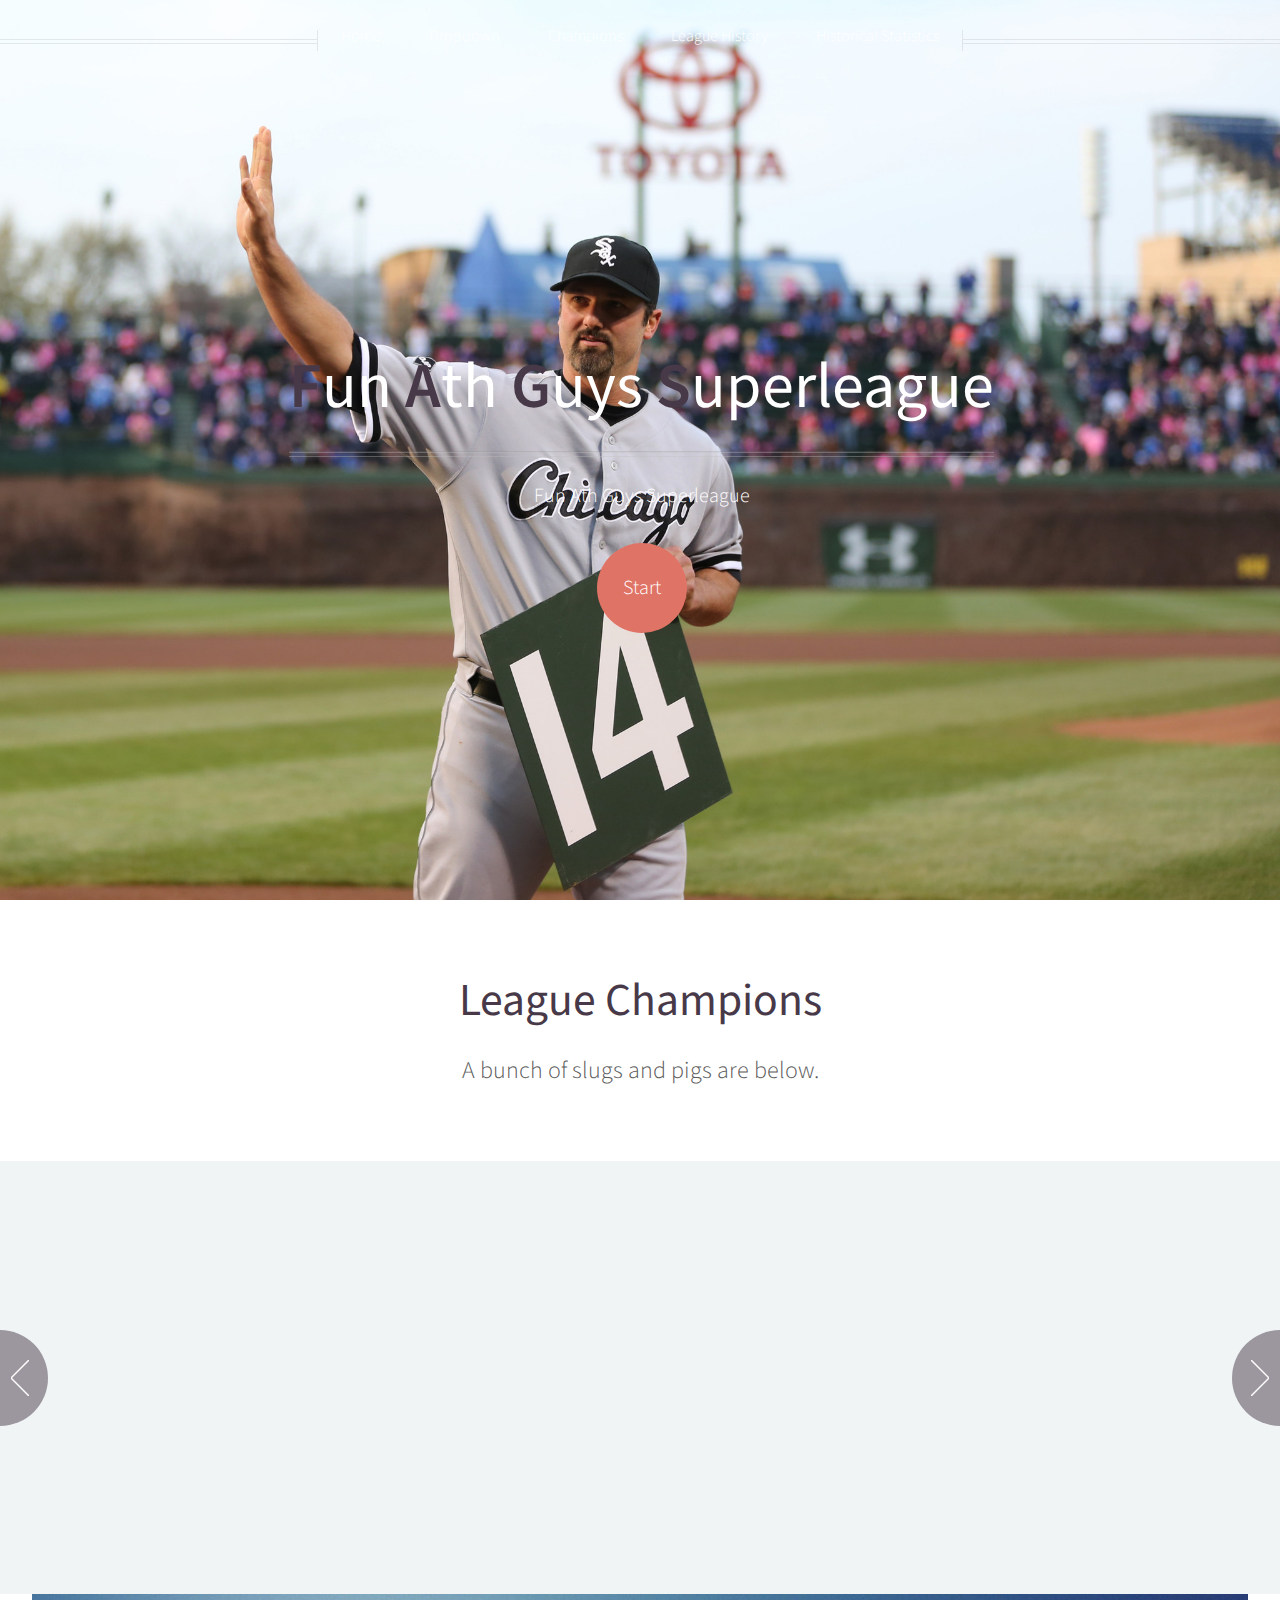
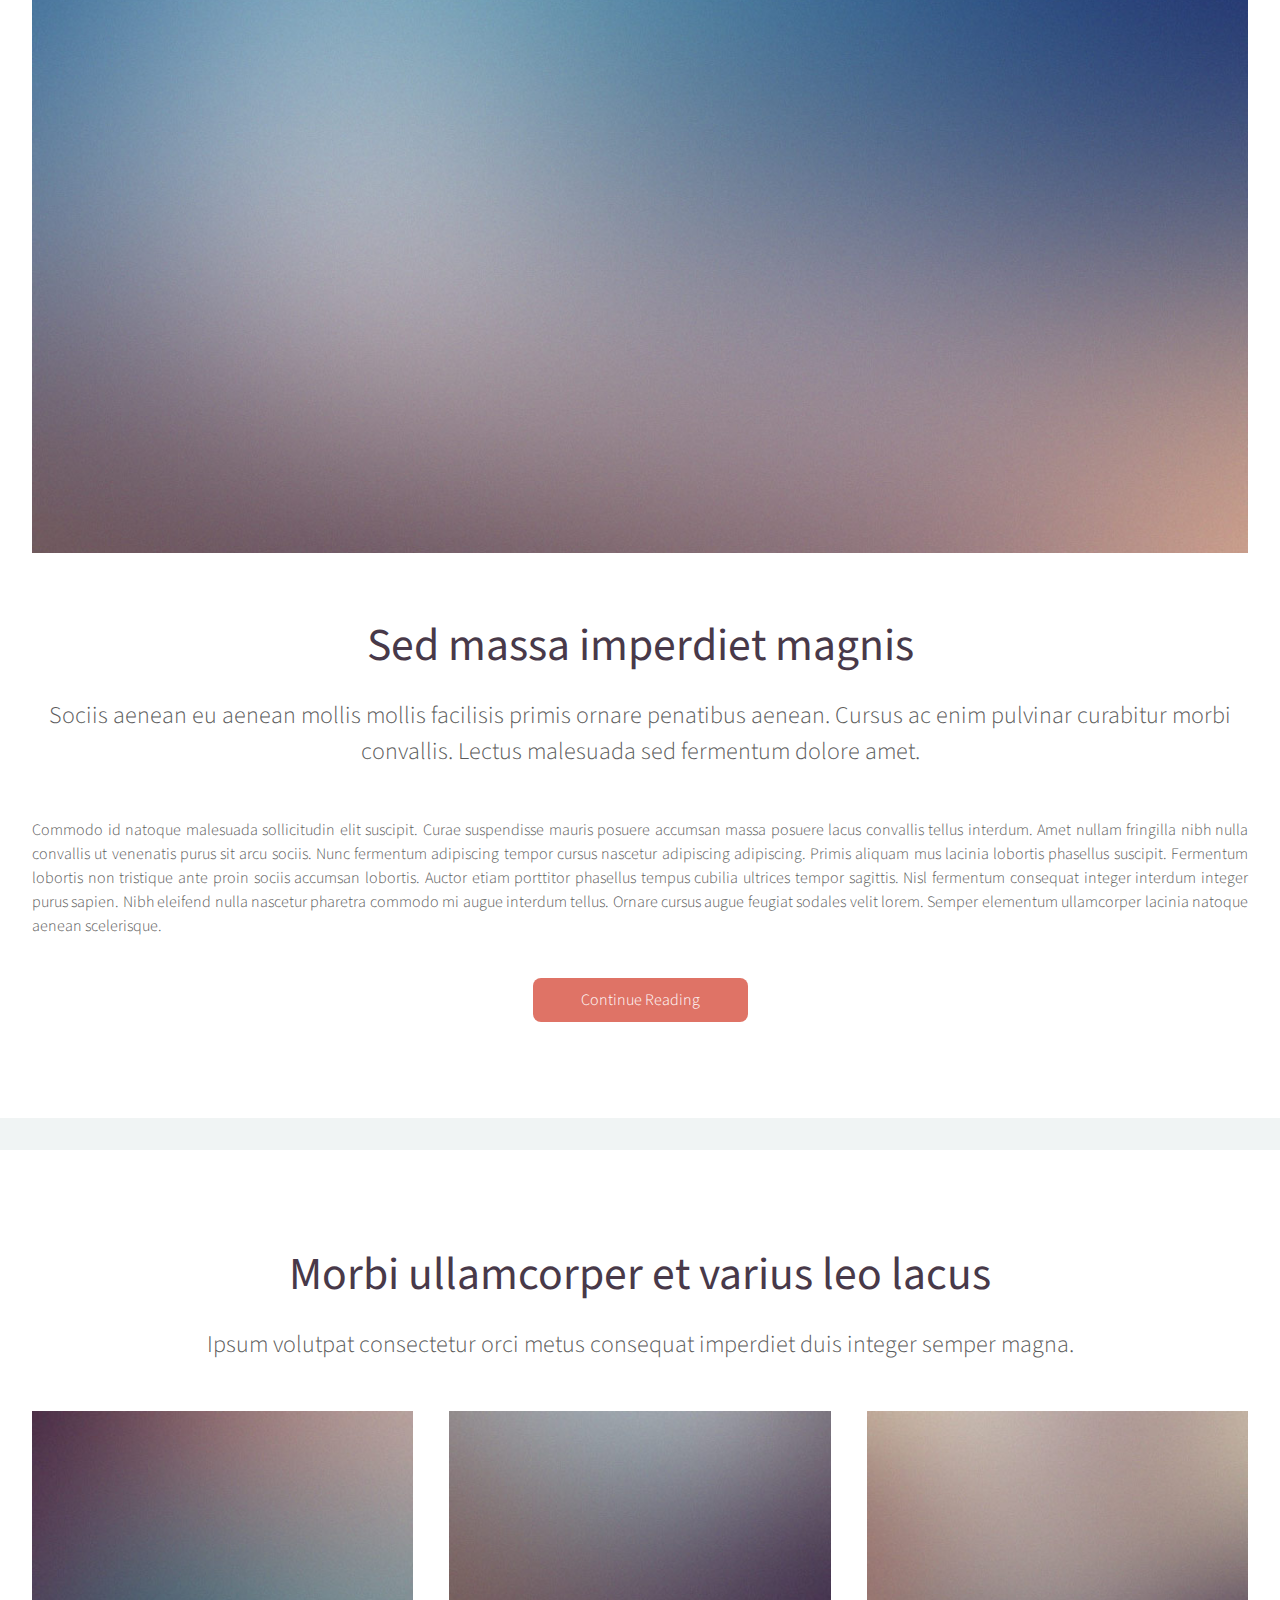
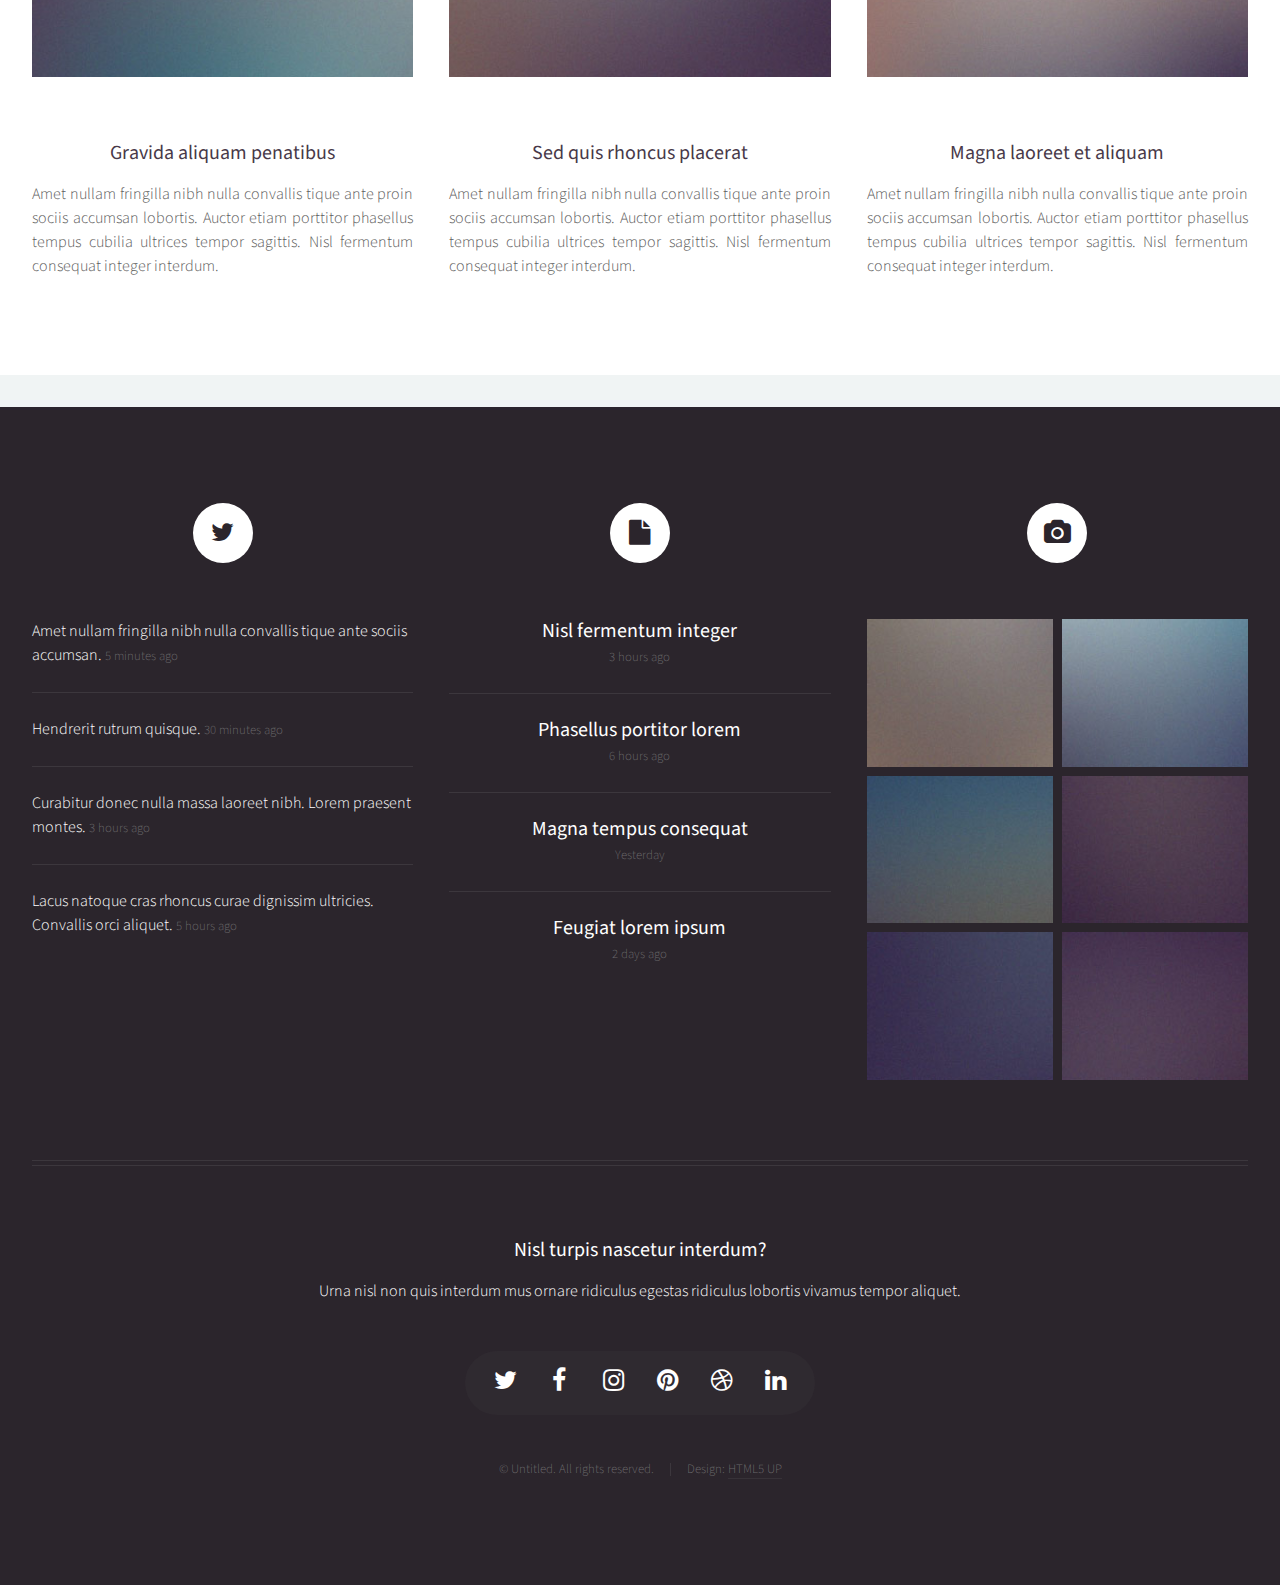
==== commit a59b2d66: "Update index.html" ====
--- a/index.html
+++ b/index.html
@@ -76,7 +76,7 @@
 					<div class="reel">
 
 						<article>
-							<a href="#" class="image featured"><img src="fbb/images/panch.jpg" alt="" /></a>
+							<a href="#" class="image featured"><img src="images/panch.jpg" alt="" /></a>
 							<header>
 								<h3><a href="#">2011</a></h3>
 							</header>
@@ -84,7 +84,7 @@
 						</article>
 
 						<article>
-							<a href="#" class="image featured"><img src="fbb/images/panch.jpg" alt="" /></a>
+							<a href="#" class="image featured"><img src="images/panch.jpg" alt="" /></a>
 							<header>
 								<h3><a href="#">2012</a></h3>
 							</header>
@@ -92,7 +92,7 @@
 						</article>
 
 						<article>
-							<a href="#" class="image featured"><img src="fbb/images/jamie.jpg" alt="" /></a>
+							<a href="#" class="image featured"><img src="images/jamie.jpg" alt="" /></a>
 							<header>
 								<h3><a href="#">2013</a></h3>
 							</header>
@@ -100,7 +100,7 @@
 						</article>
 
 						<article>
-							<a href="#" class="image featured"><img src="fbb/images/panch14.jpg" alt="" /></a>
+							<a href="#" class="image featured"><img src="panch.jpg" alt="" /></a>
 							<header>
 								<h3><a href="#">2014</a></h3>
 							</header>
@@ -108,7 +108,7 @@
 						</article>
 
 						<article>
-							<a href="#" class="image featured"><img src="fbb/images/bobS.jpg" alt="" /></a>
+							<a href="#" class="image featured"><img src="images/sanders.jpg" alt="" /></a>
 							<header>
 								<h3><a href="#">2015</a></h3>
 							</header>
@@ -116,7 +116,7 @@
 						</article>
 
 						<article>
-							<a href="#" class="image featured"><img src="fbb/images/panch.jpg" alt="" /></a>
+							<a href="#" class="image featured"><img src="images/panch.jpg" alt="" /></a>
 							<header>
 								<h3><a href="#">2016</a></h3>
 							</header>
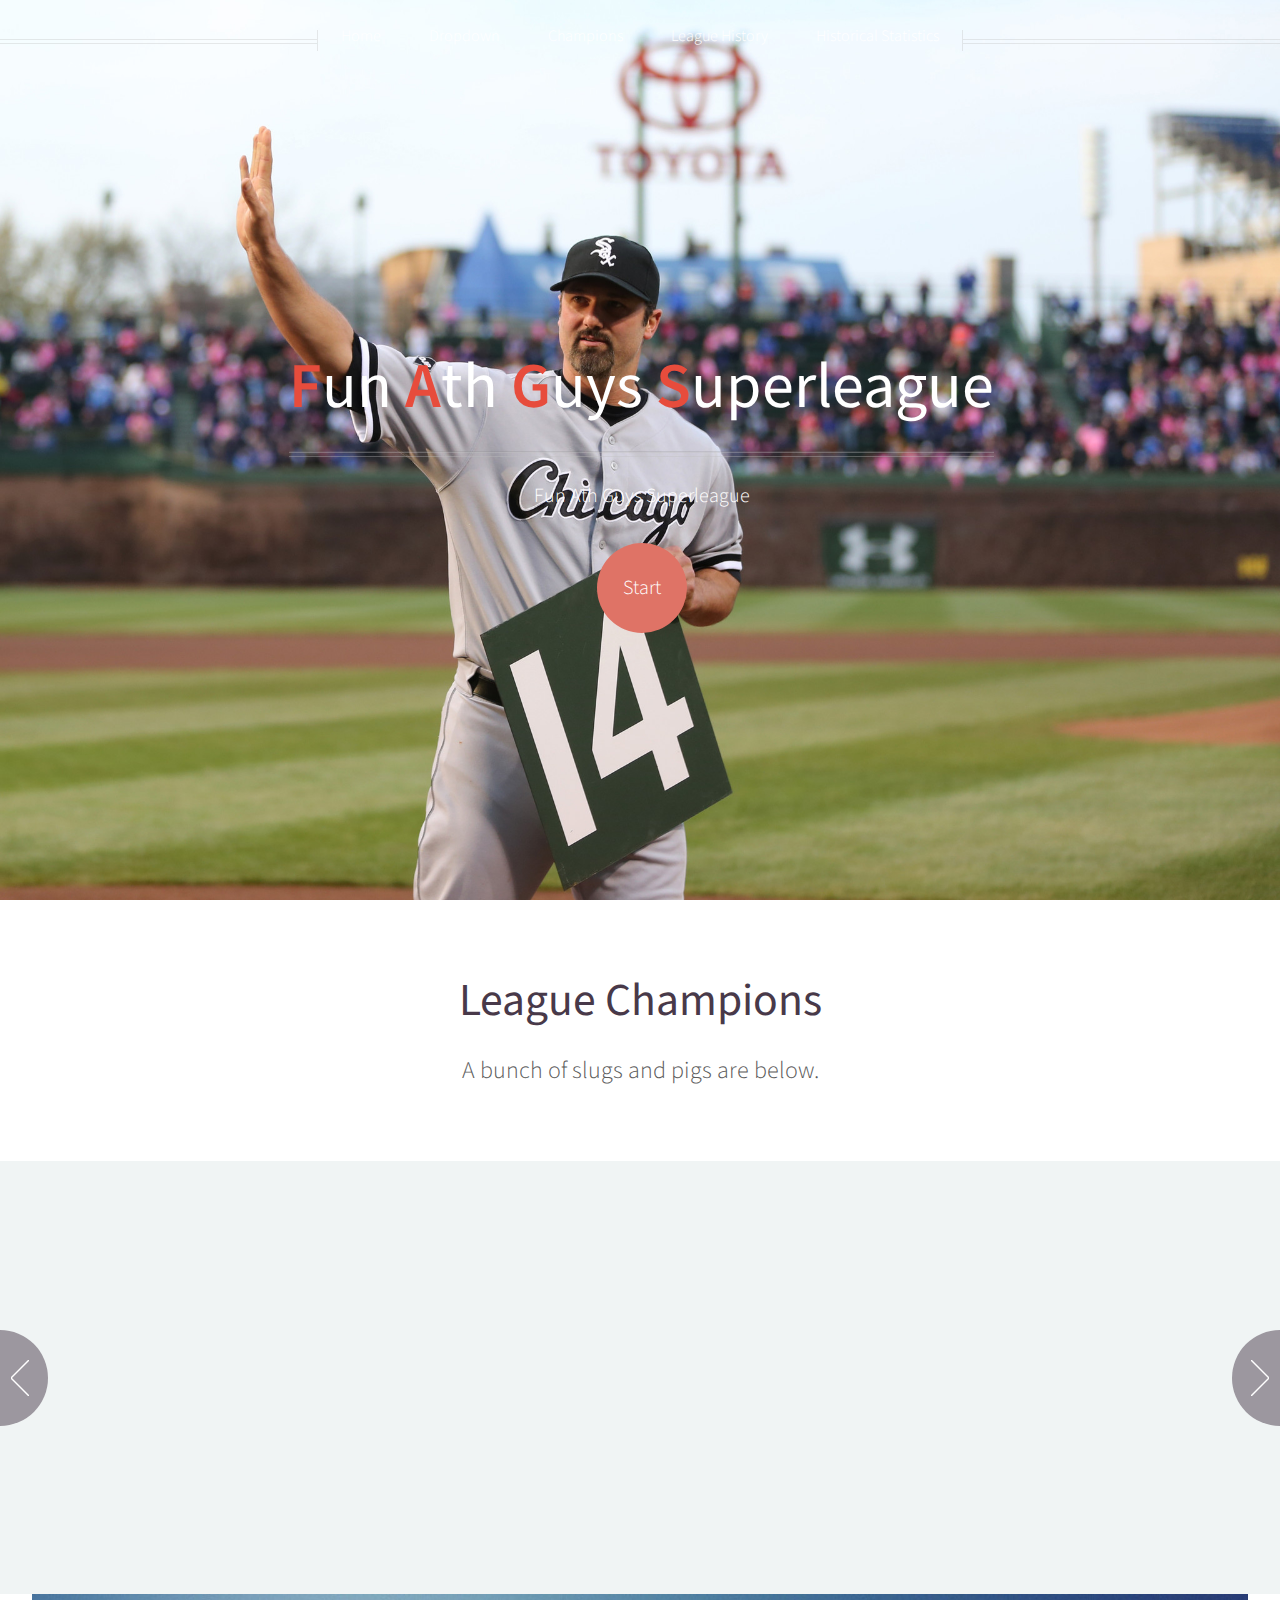
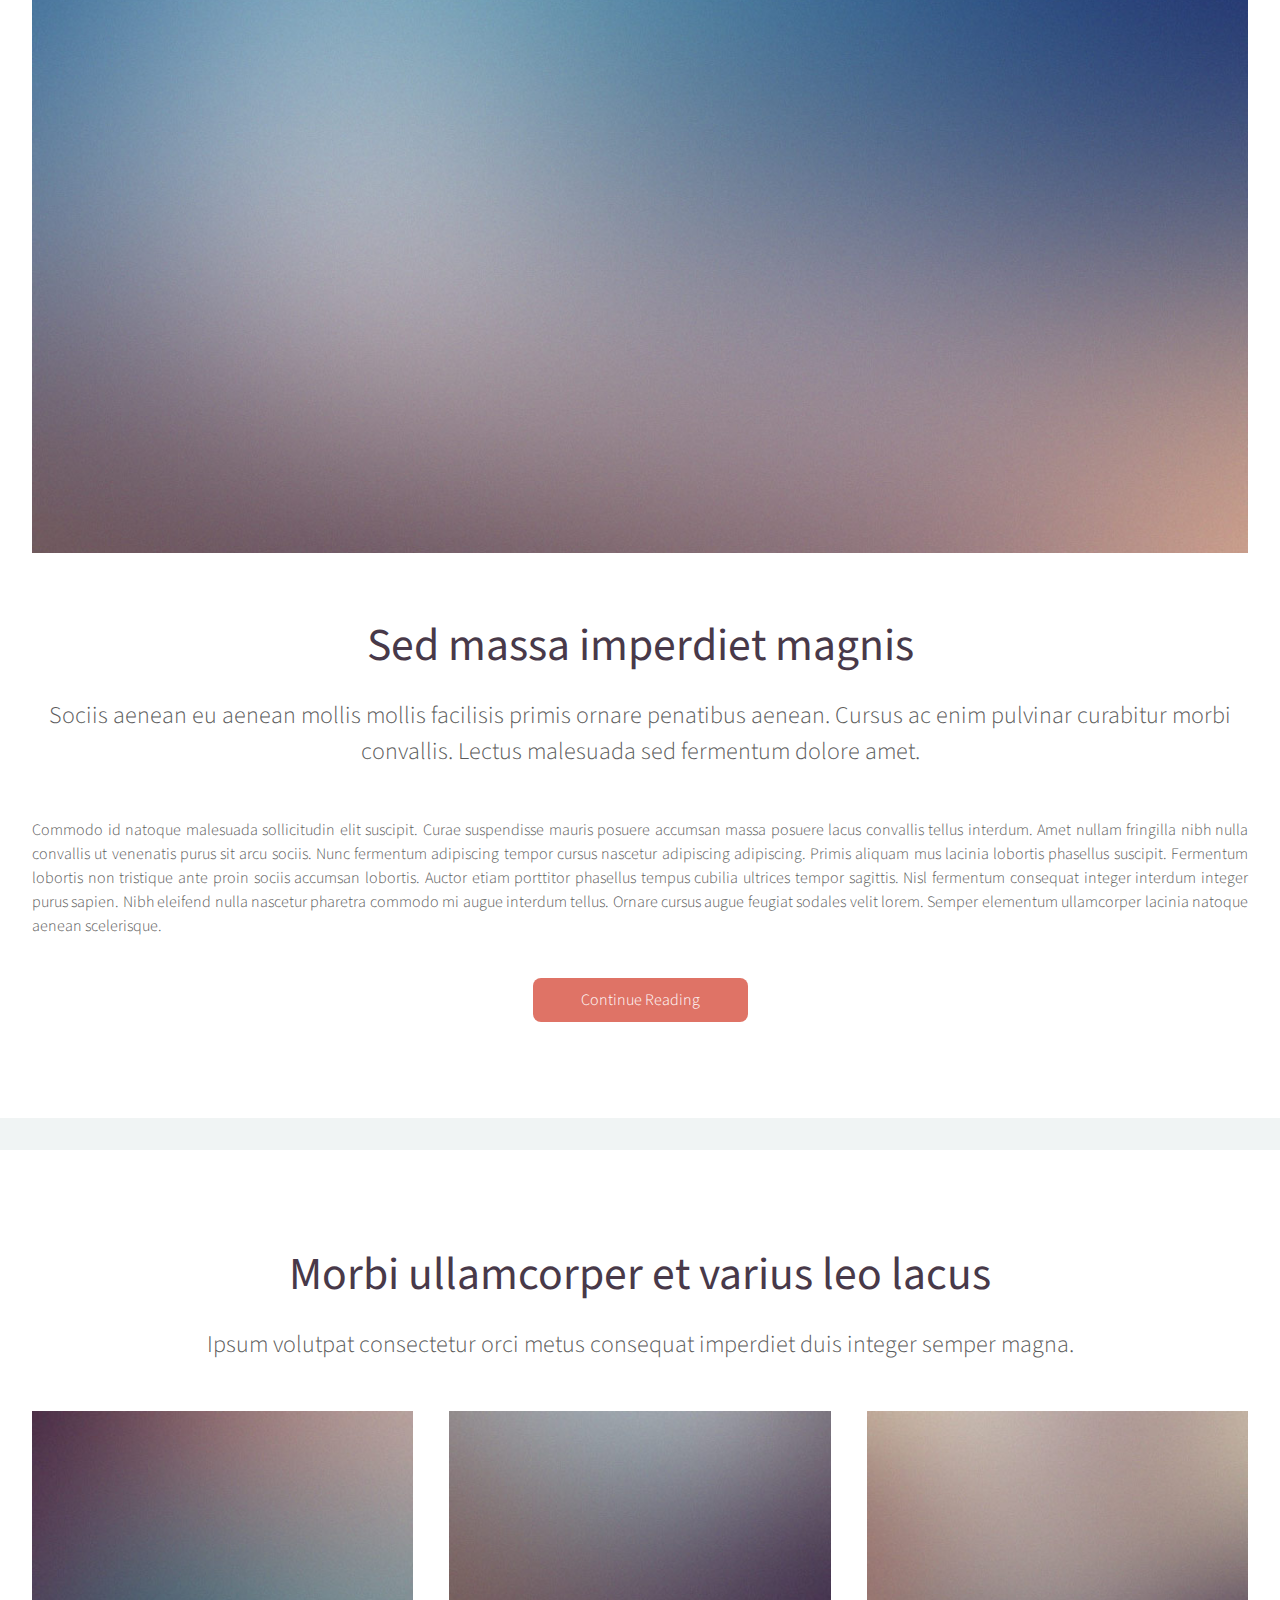
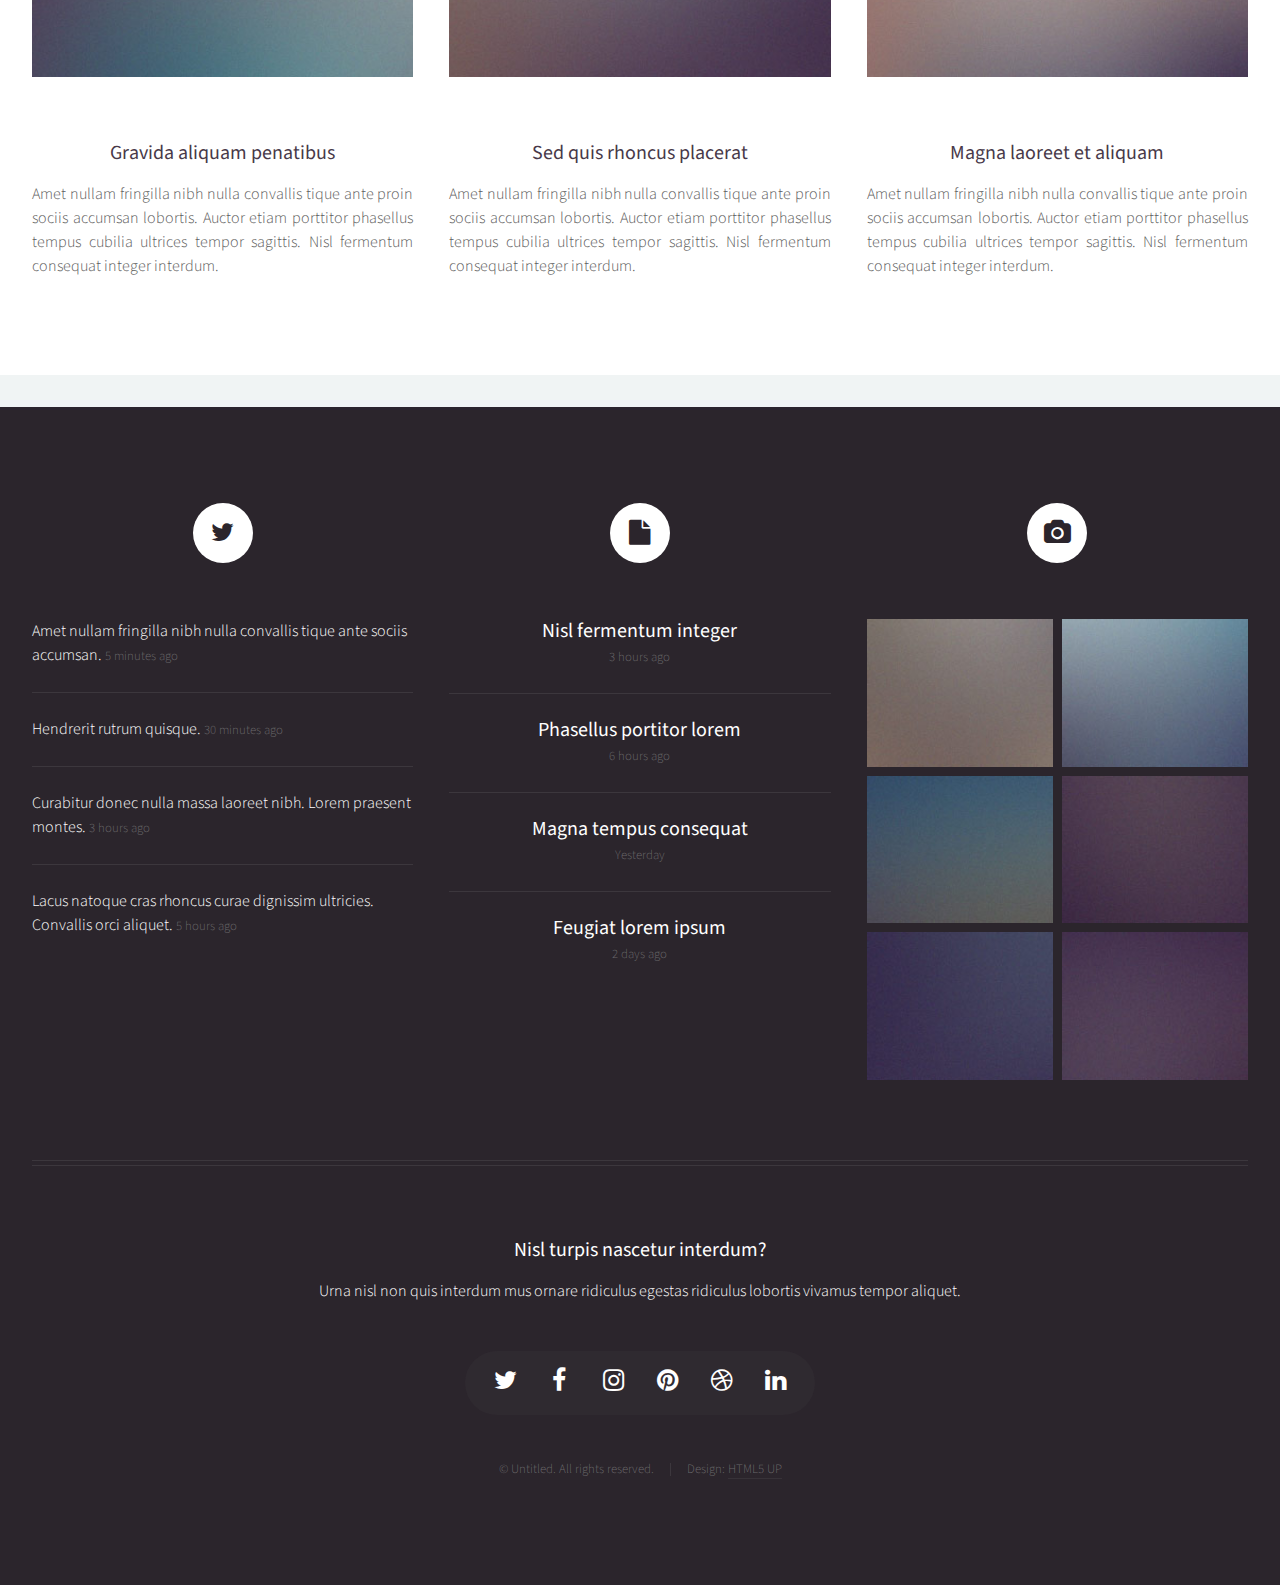
==== commit 77c388cc: "Update index.html" ====
--- a/index.html
+++ b/index.html
@@ -76,7 +76,7 @@
 					<div class="reel">
 
 						<article>
-							<a href="#" class="image featured"><img src="images/panch.jpg" alt="" /></a>
+							<a href="#" class="image featured"><img src="images/marge.jpg" alt="" /></a>
 							<header>
 								<h3><a href="#">2011</a></h3>
 							</header>
@@ -84,7 +84,7 @@
 						</article>
 
 						<article>
-							<a href="#" class="image featured"><img src="images/panch.jpg" alt="" /></a>
+							<a href="#" class="image featured"><img src="images/marge.jpg" alt="" /></a>
 							<header>
 								<h3><a href="#">2012</a></h3>
 							</header>
@@ -100,7 +100,7 @@
 						</article>
 
 						<article>
-							<a href="#" class="image featured"><img src="panch.jpg" alt="" /></a>
+							<a href="#" class="image featured"><img src="images/marge.jpg" alt="" /></a>
 							<header>
 								<h3><a href="#">2014</a></h3>
 							</header>
@@ -116,7 +116,7 @@
 						</article>
 
 						<article>
-							<a href="#" class="image featured"><img src="images/panch.jpg" alt="" /></a>
+							<a href="#" class="image featured"><img src="images/marge.jpg" alt="" /></a>
 							<header>
 								<h3><a href="#">2016</a></h3>
 							</header>
--- a/assets/css/main.css
+++ b/assets/css/main.css
@@ -1608,7 +1608,7 @@
 
 	strong, b {
 		font-weight: 400;
-		color: #483949;
+		color: #e74c3c;
 	}
 
 	em, i {
@@ -3039,4 +3039,4 @@
 						margin-bottom: 2em;
 					}
 
-	}+	}
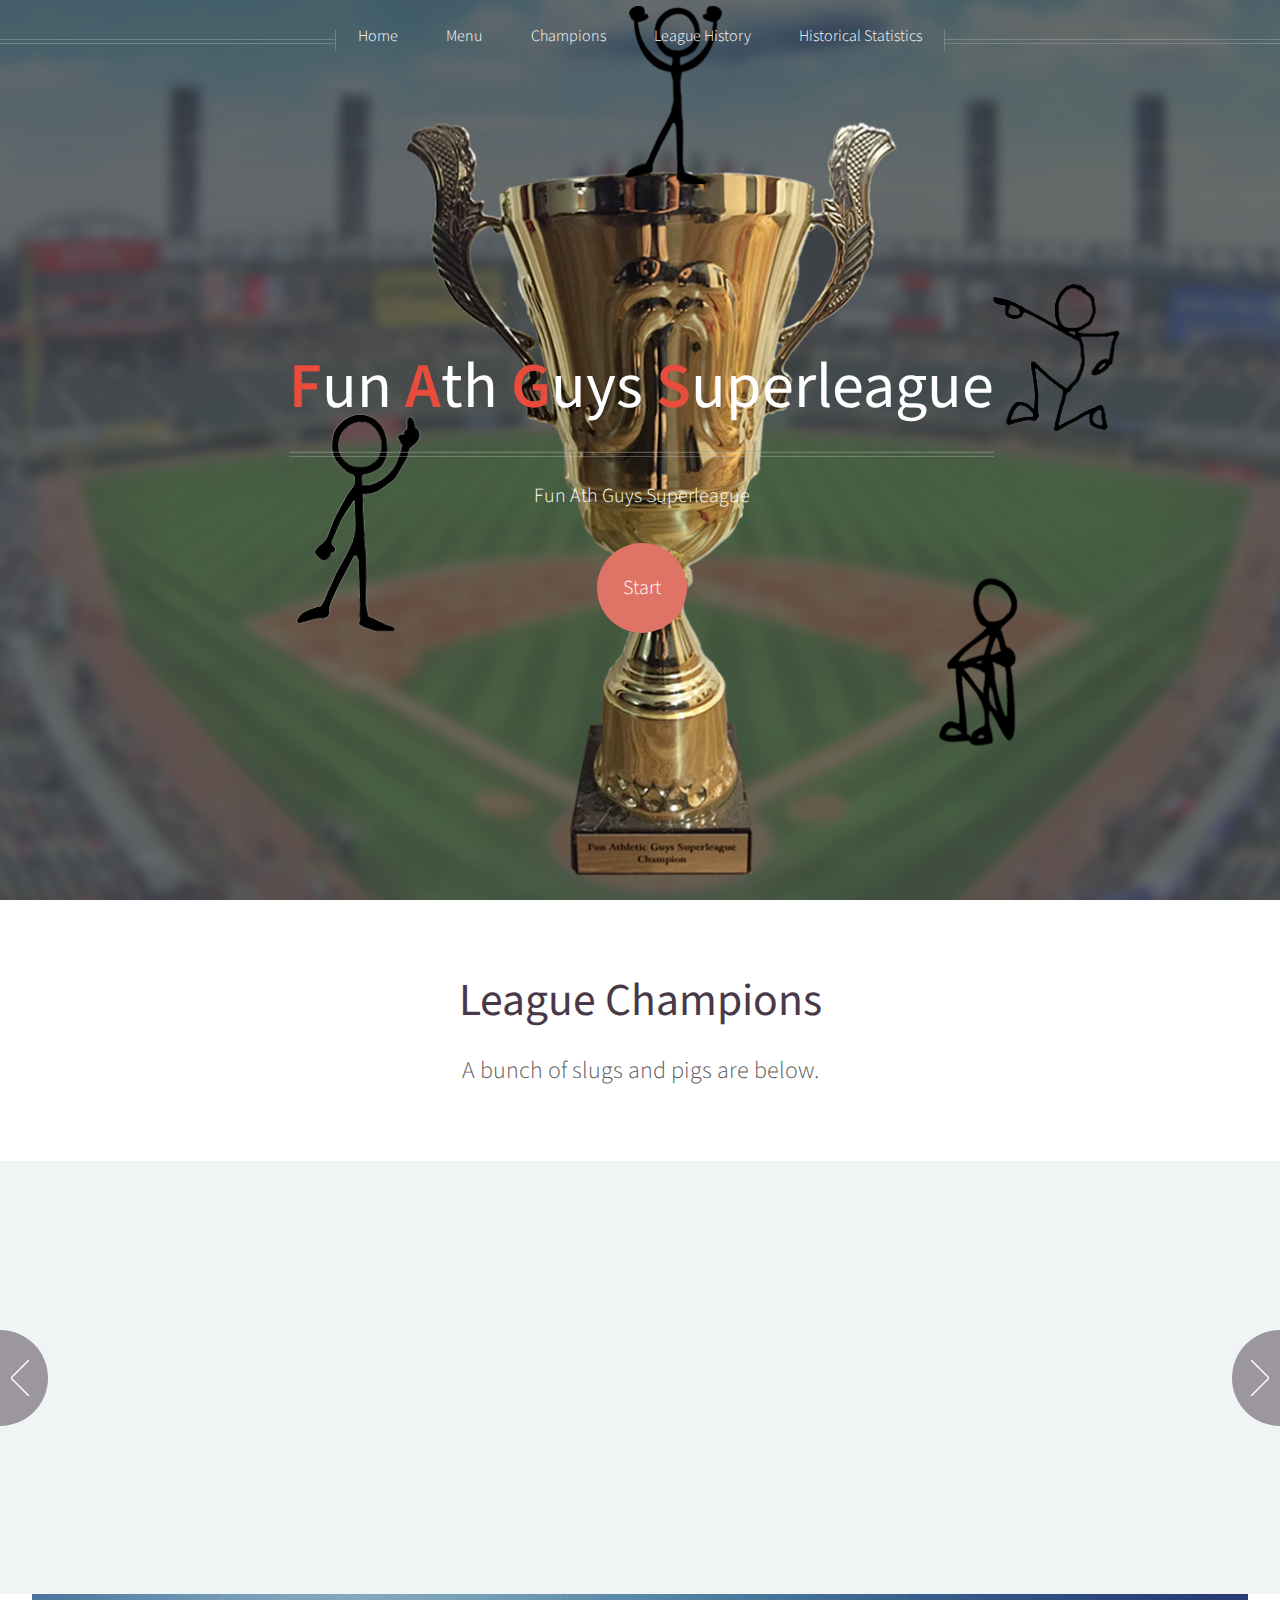
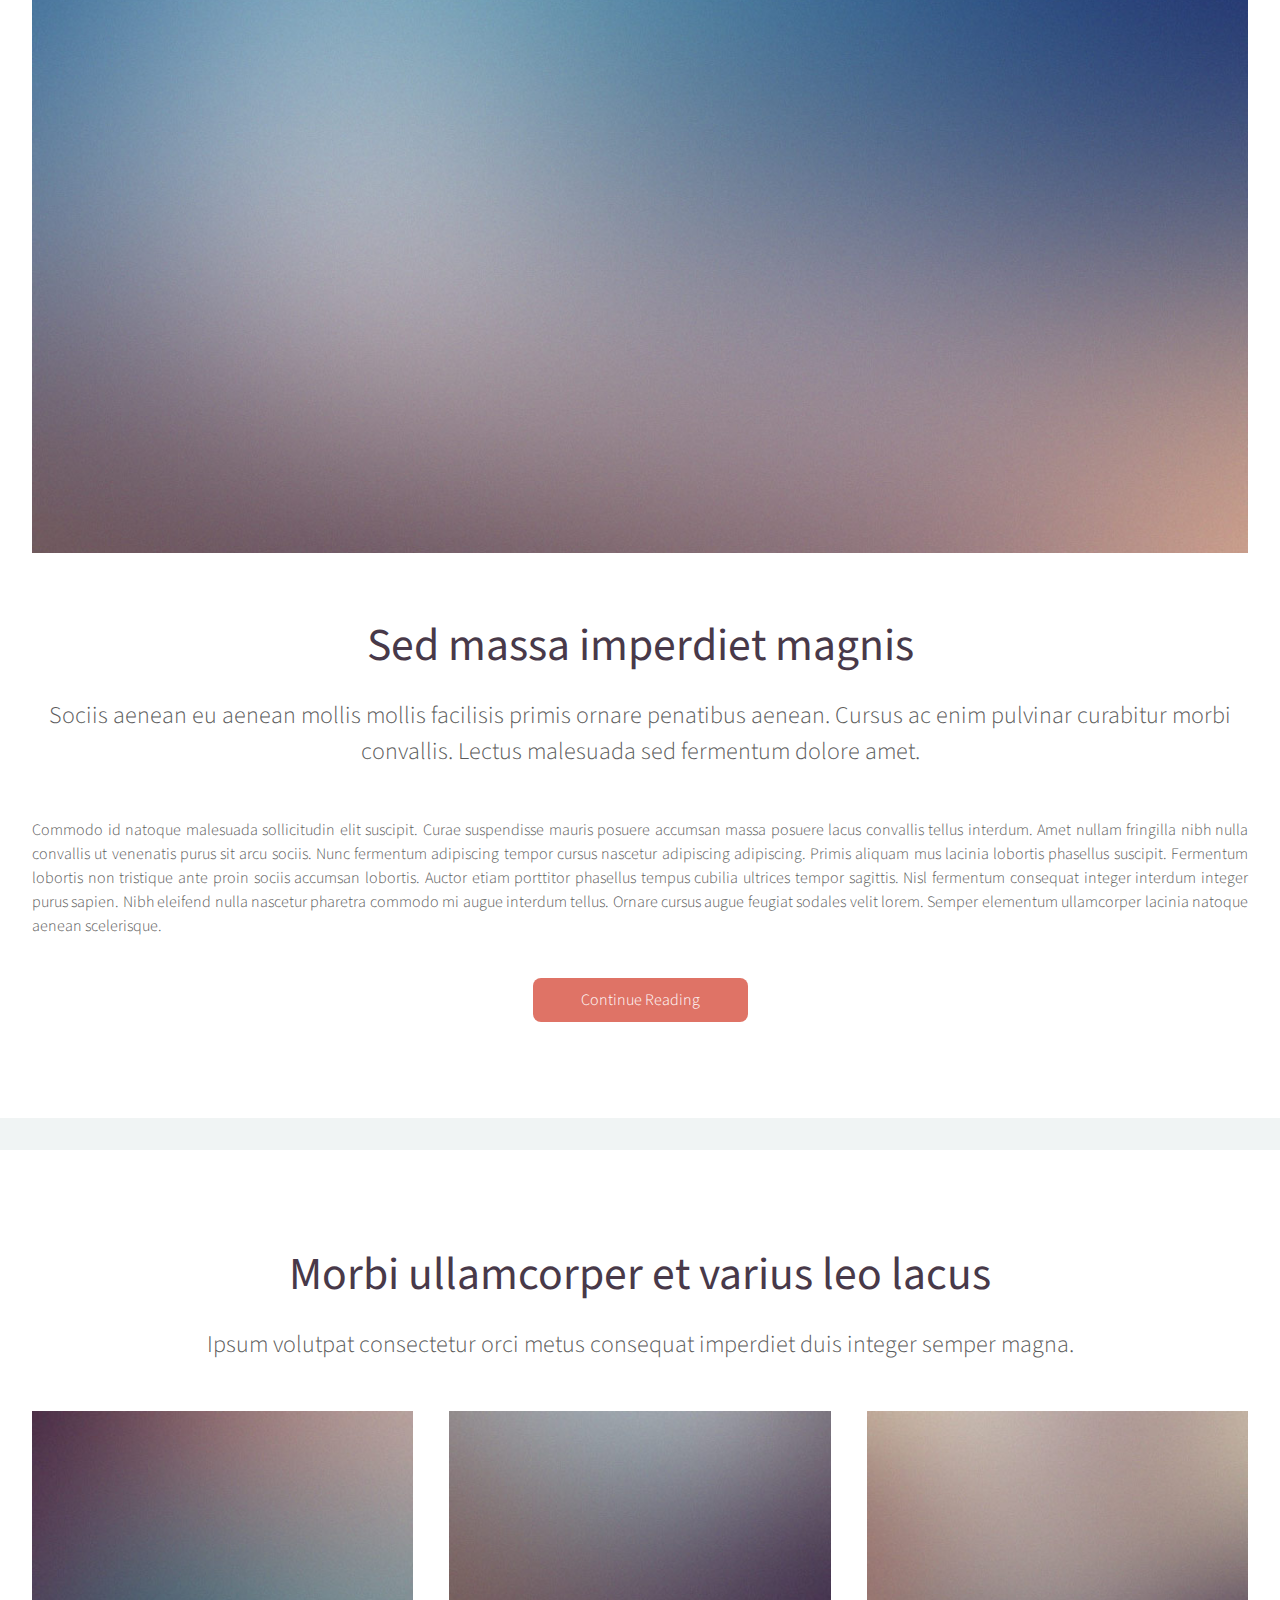
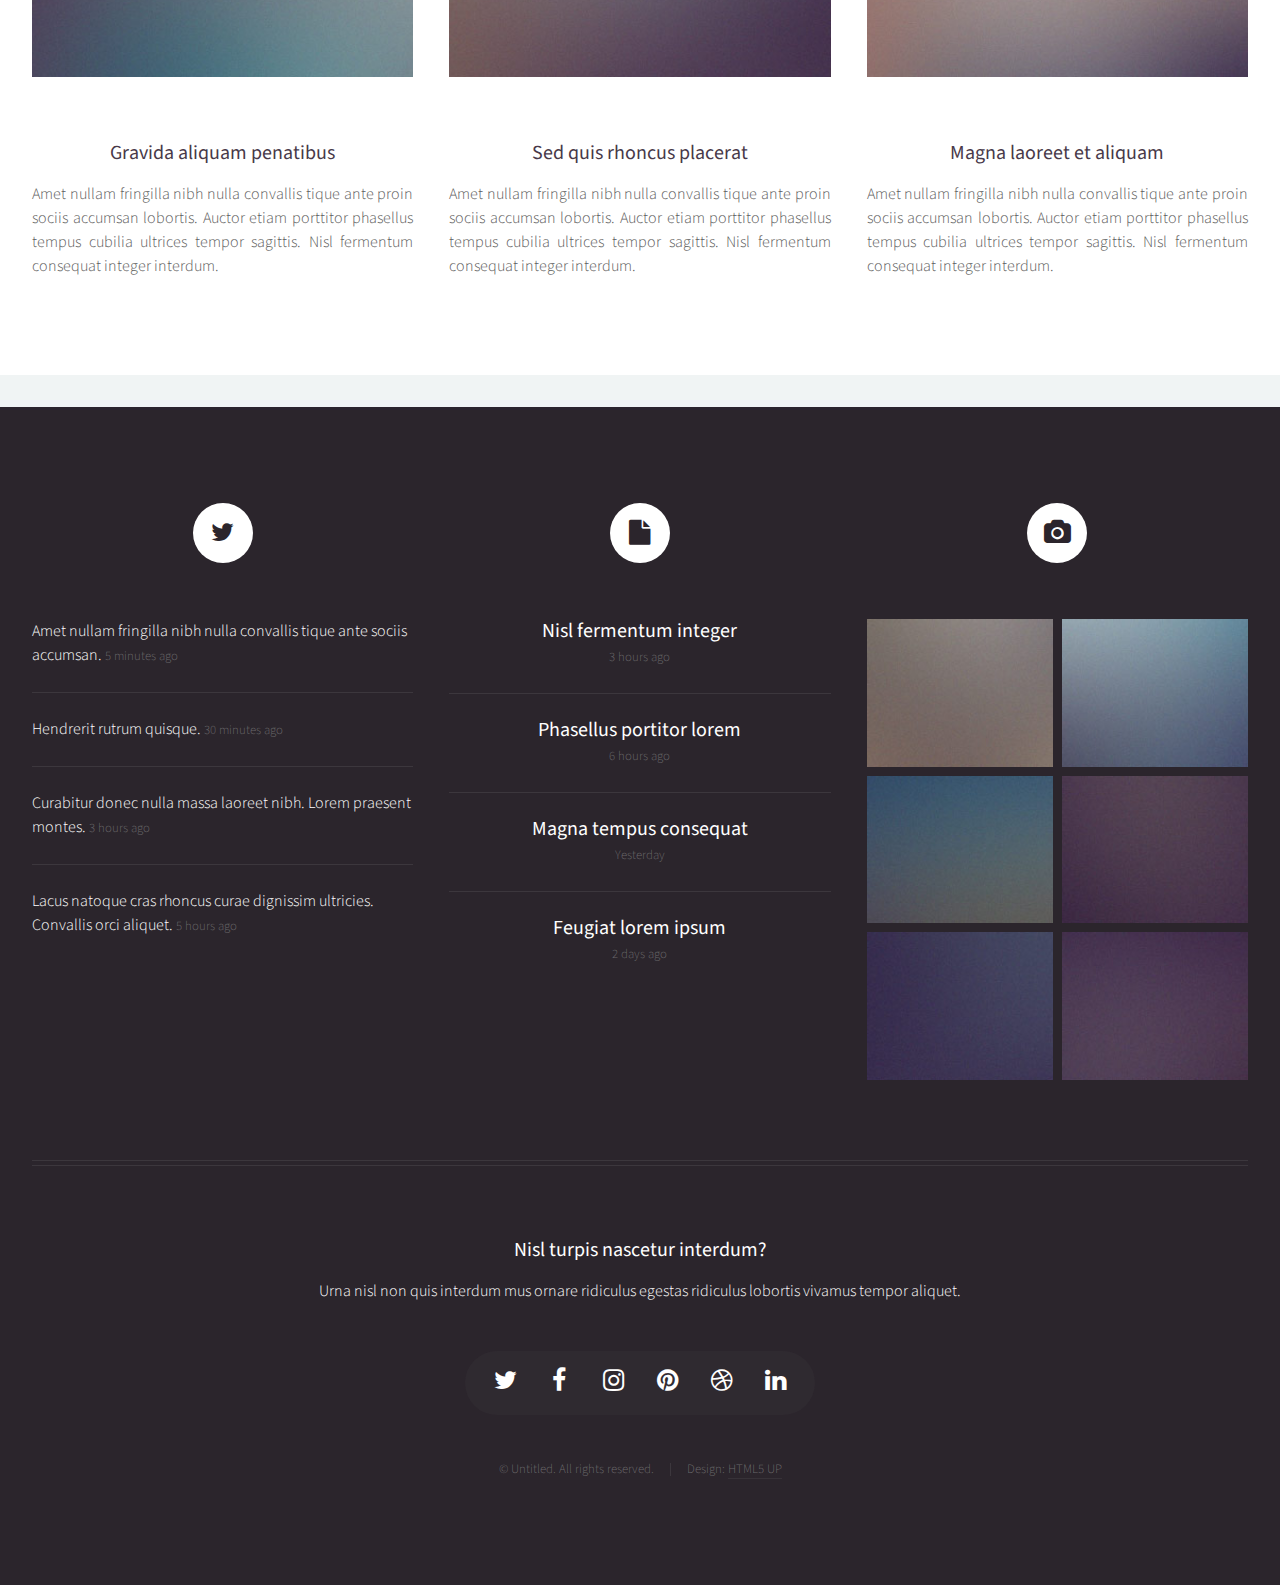
==== commit fee86e81: "Update index.html" ====
--- a/index.html
+++ b/index.html
@@ -36,12 +36,11 @@
 							<ul>
 								<li><a href="index.html">Home</a></li>
 								<li>
-									<a href="#">Dropdown</a>
+									<a href="#">Menu</a>
 									<ul>
-										<li><a href="#">Lorem ipsum dolor</a></li>
-										<li><a href="#">Magna phasellus</a></li>
-										<li><a href="#">Etiam dolore nisl</a></li>
-										<li>
+										<li><a href="history.html">History</a></li>
+										<li><a href="champions.html">Champions</a></li>
+										<li><a href="stats.html">Statistics</a></li>
 											<a href="#">And a submenu &hellip;</a>
 											<ul>
 												<li><a href="#">Lorem ipsum dolor</a></li>
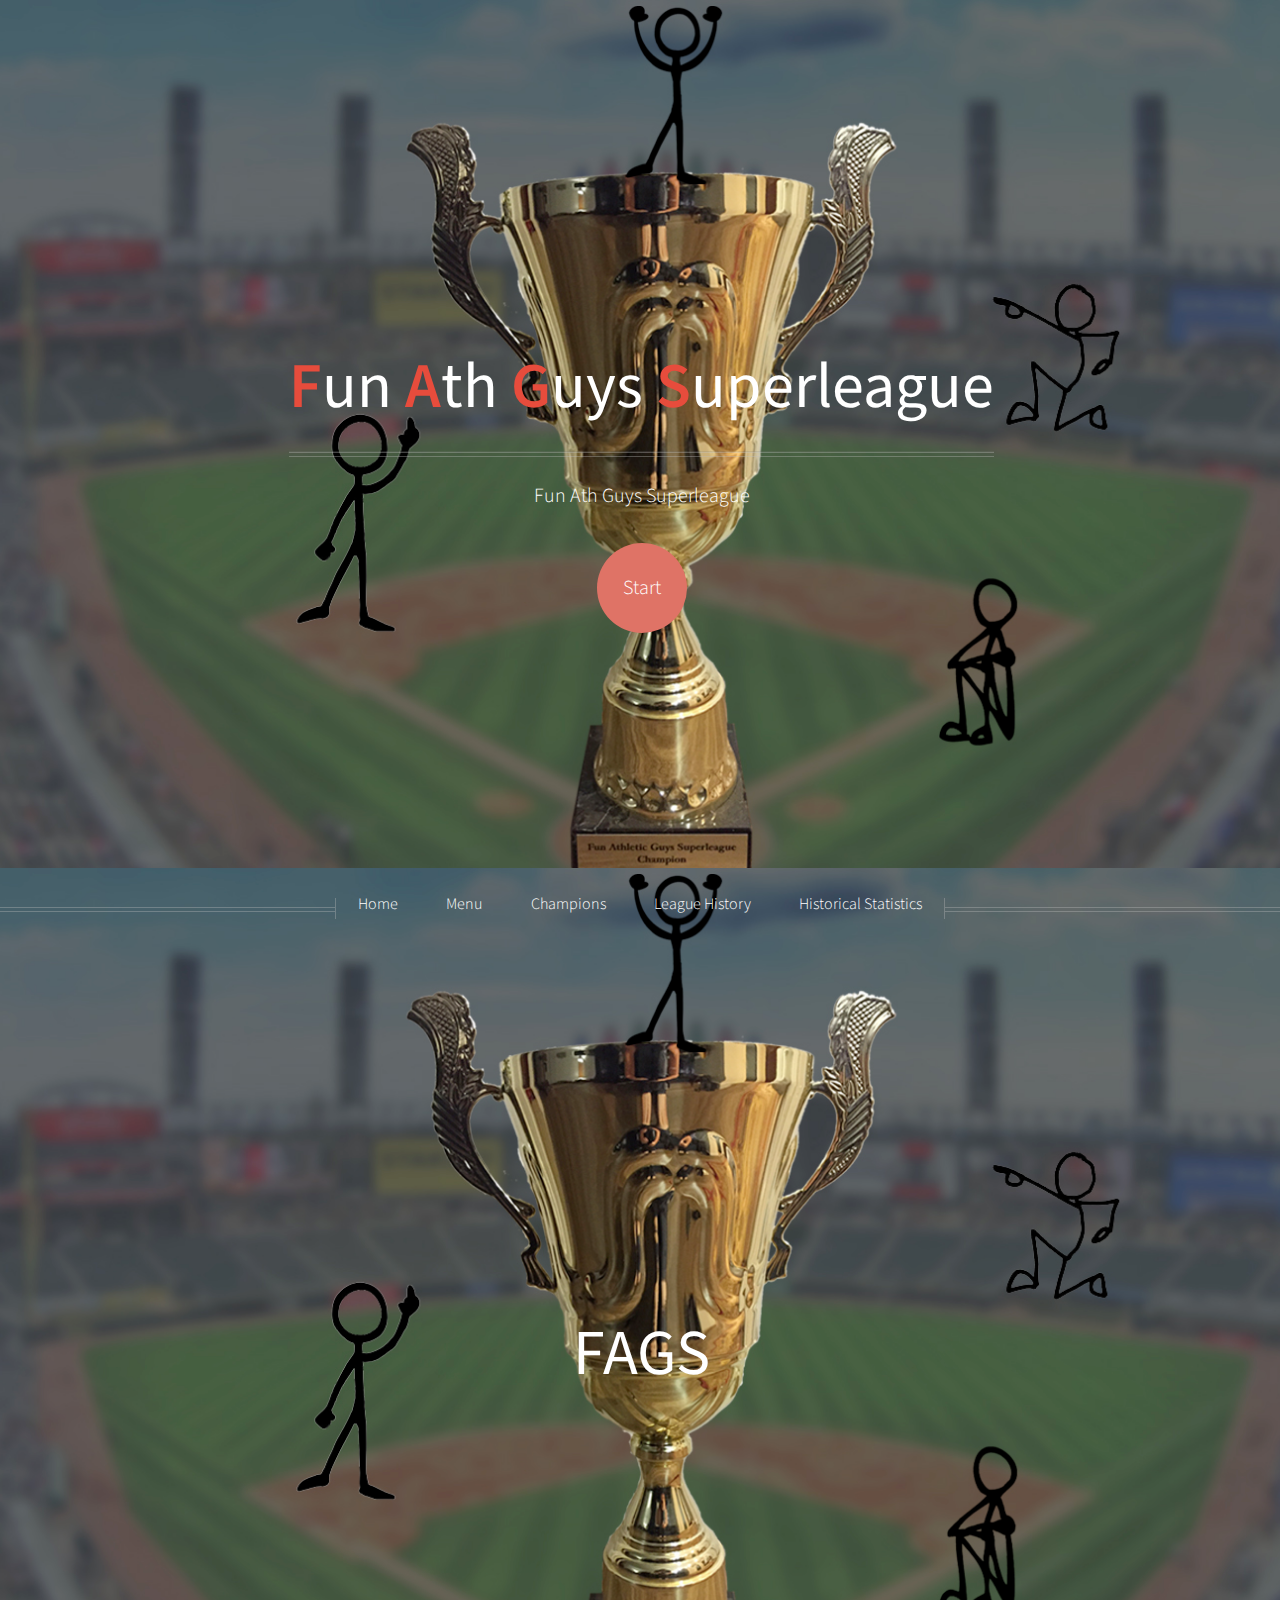
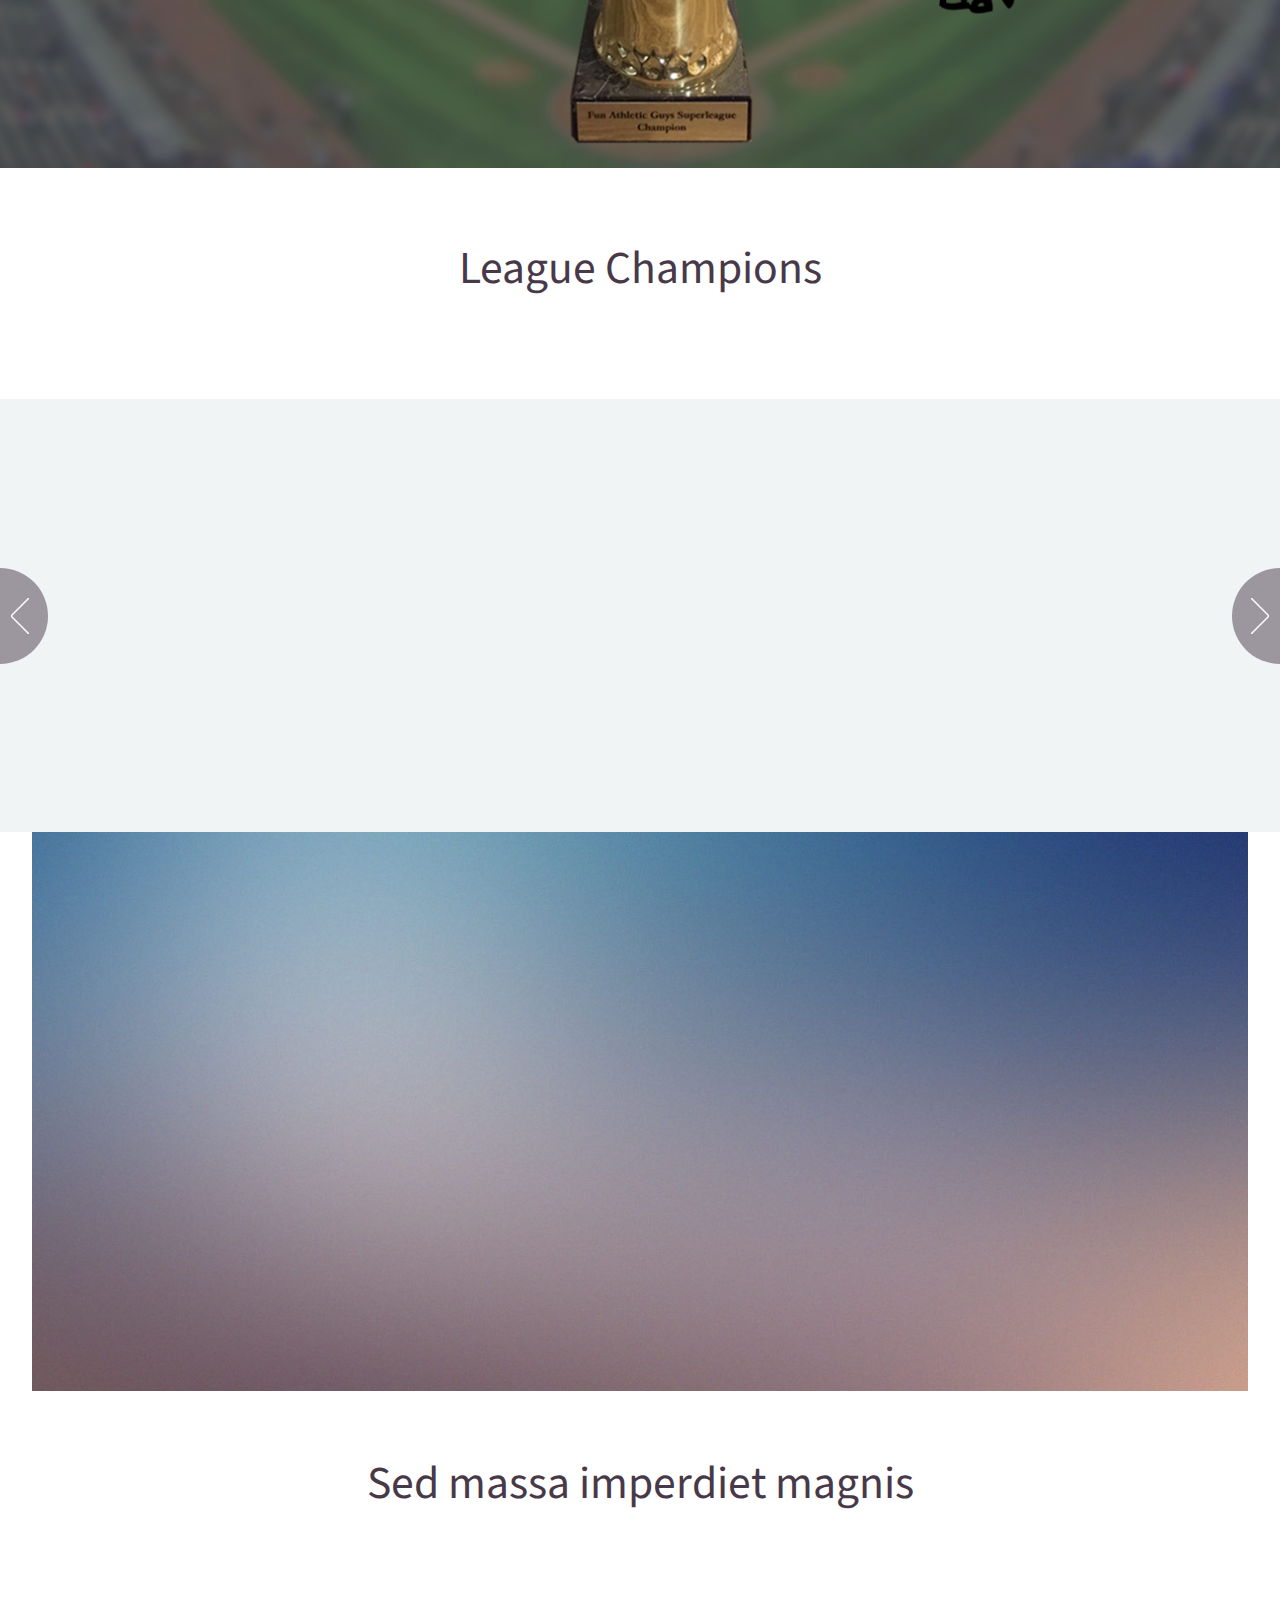
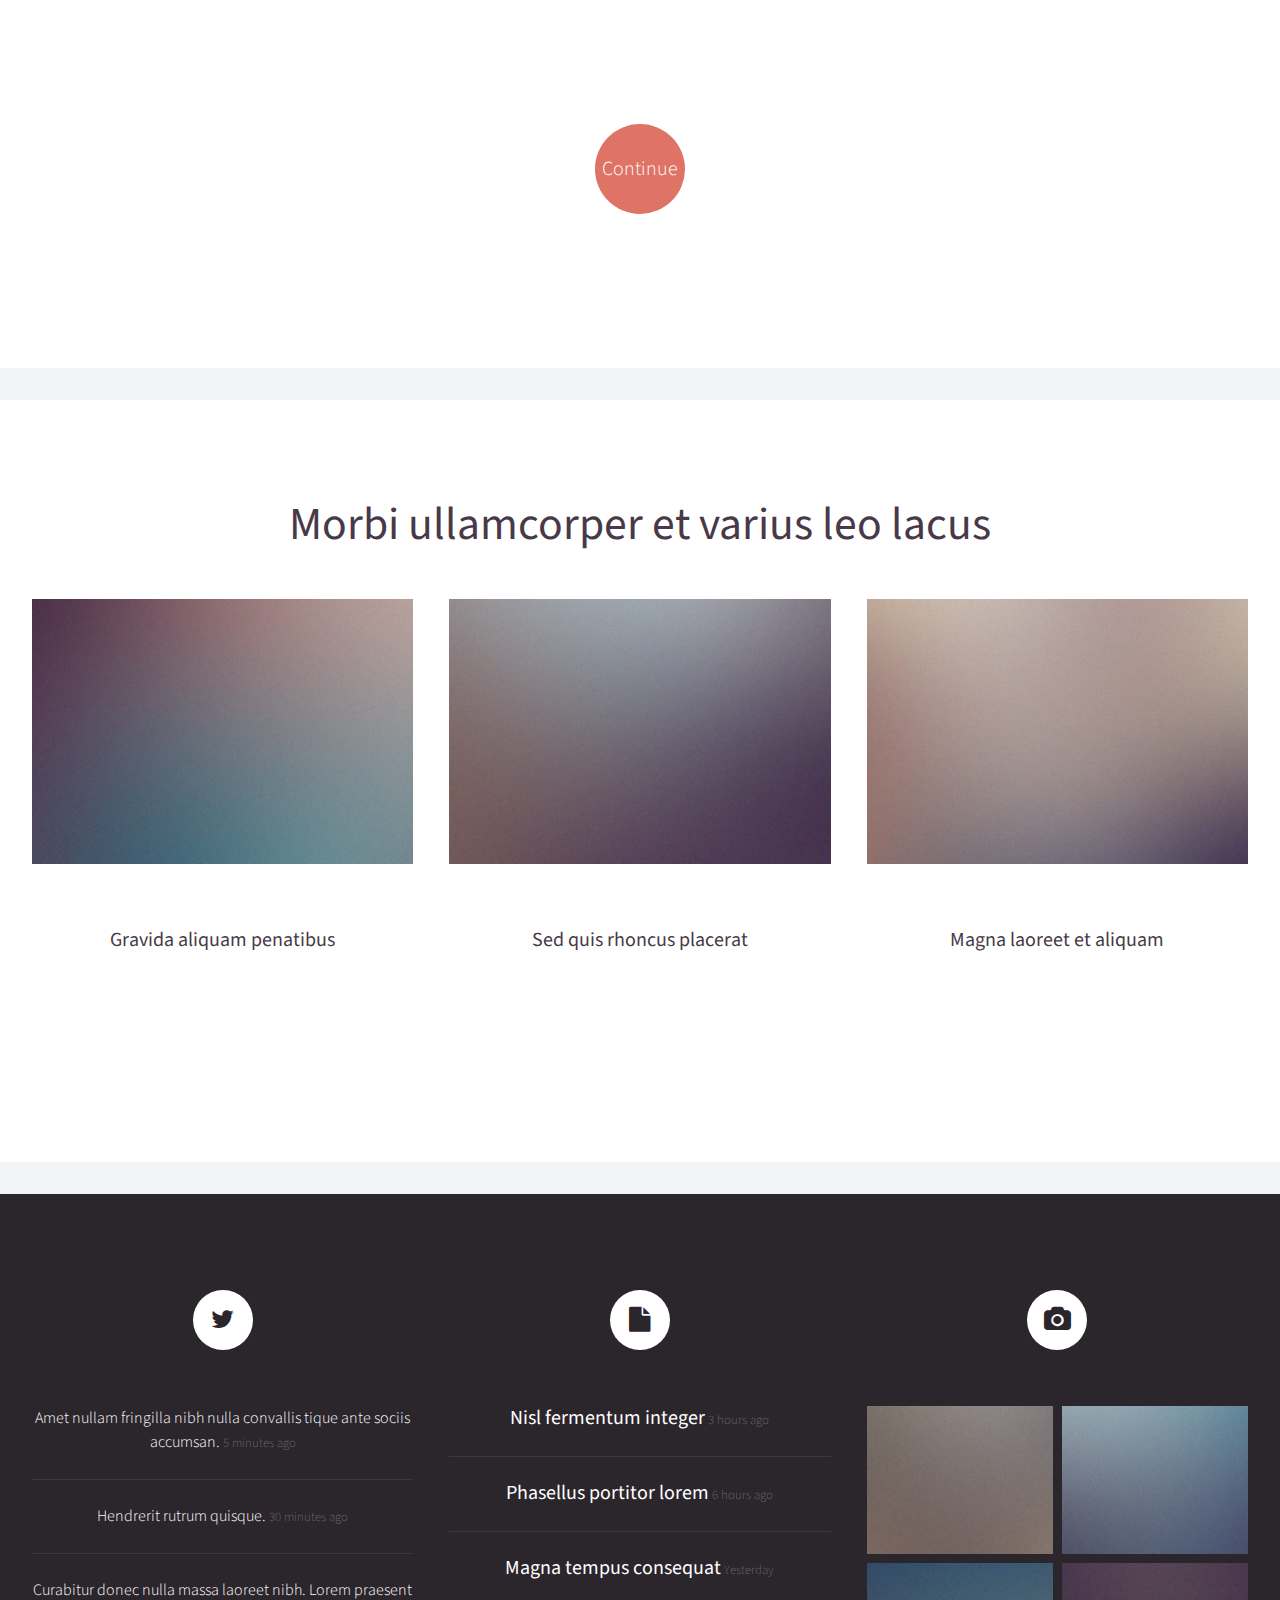
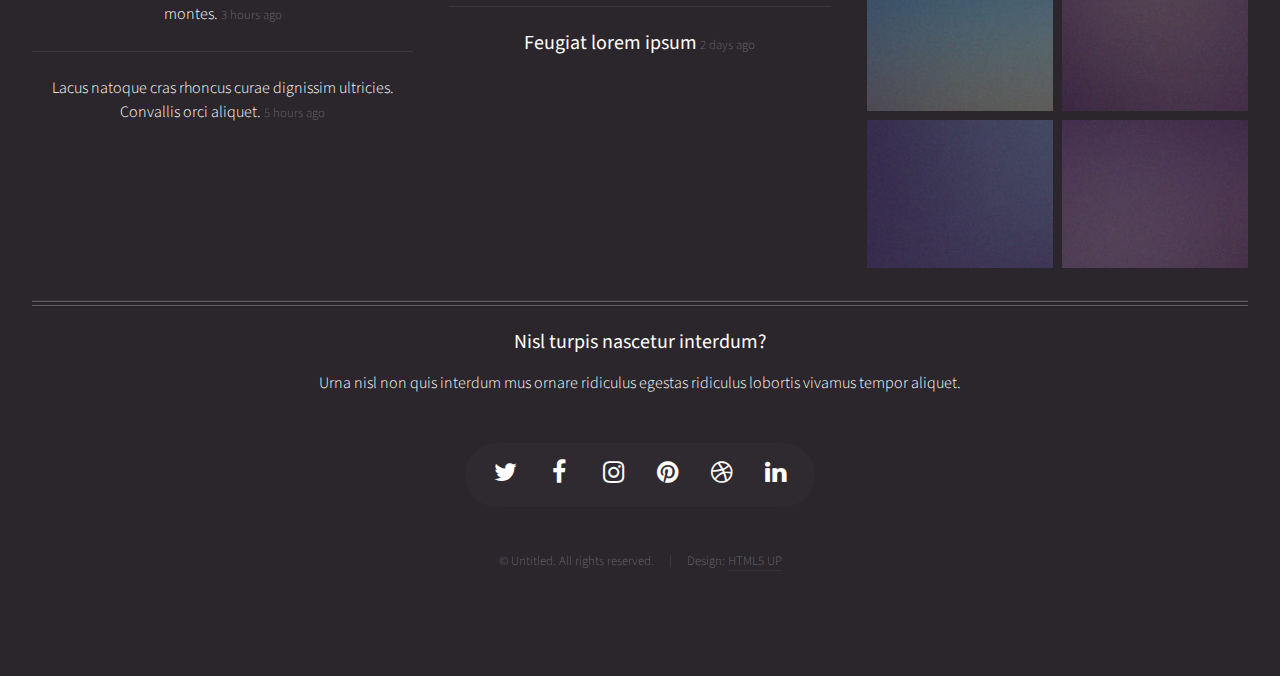
==== commit c6747469: "Update index.html" ====
--- a/index.html
+++ b/index.html
@@ -32,6 +32,16 @@
 						</div>
 
 					<!-- Nav -->
+						<div id="header">
+
+					<!-- Inner -->
+						<div class="inner">
+							<header>
+								<h1><a href="index.html" id="logo">FAGS</a></h1>
+							</header>
+						</div>
+
+					<!-- Nav -->
 						<nav id="nav">
 							<ul>
 								<li><a href="index.html">Home</a></li>
@@ -41,20 +51,23 @@
 										<li><a href="history.html">History</a></li>
 										<li><a href="champions.html">Champions</a></li>
 										<li><a href="stats.html">Statistics</a></li>
-											<a href="#">And a submenu &hellip;</a>
+										<li>
+											<a href="#">Statistics by Year</a>
 											<ul>
-												<li><a href="#">Lorem ipsum dolor</a></li>
-												<li><a href="#">Phasellus consequat</a></li>
-												<li><a href="#">Magna phasellus</a></li>
-												<li><a href="#">Etiam dolore nisl</a></li>
+												<li><a href="2011.html">2011 Season</a></li>
+												<li><a href="2012.html">2012 Season</a></li>
+												<li><a href="2013.html">2013 Season</a></li>
+												<li><a href="2014.html">2014 Season</a></li>
+												<li><a href="2015.html">2015 Season</a></li>
+												<li><a href="2016.html">2016 Season</a></li>
+												<li><a href="2017.html">2017 Season</a></li>
 											</ul>
 										</li>
-										<li><a href="#">Veroeros feugiat</a></li>
 									</ul>
 								</li>
-								<li><a href="left-sidebar.html">Champions</a></li>
-								<li><a href="right-sidebar.html">League History</a></li>
-								<li><a href="no-sidebar.html">Historical Statistics</a></li>
+								<li><a href="champions.html">Champions</a></li>
+								<li><a href="history.html">League History</a></li>
+								<li><a href="stats.html">Historical Statistics</a></li>
 							</ul>
 						</nav>
 
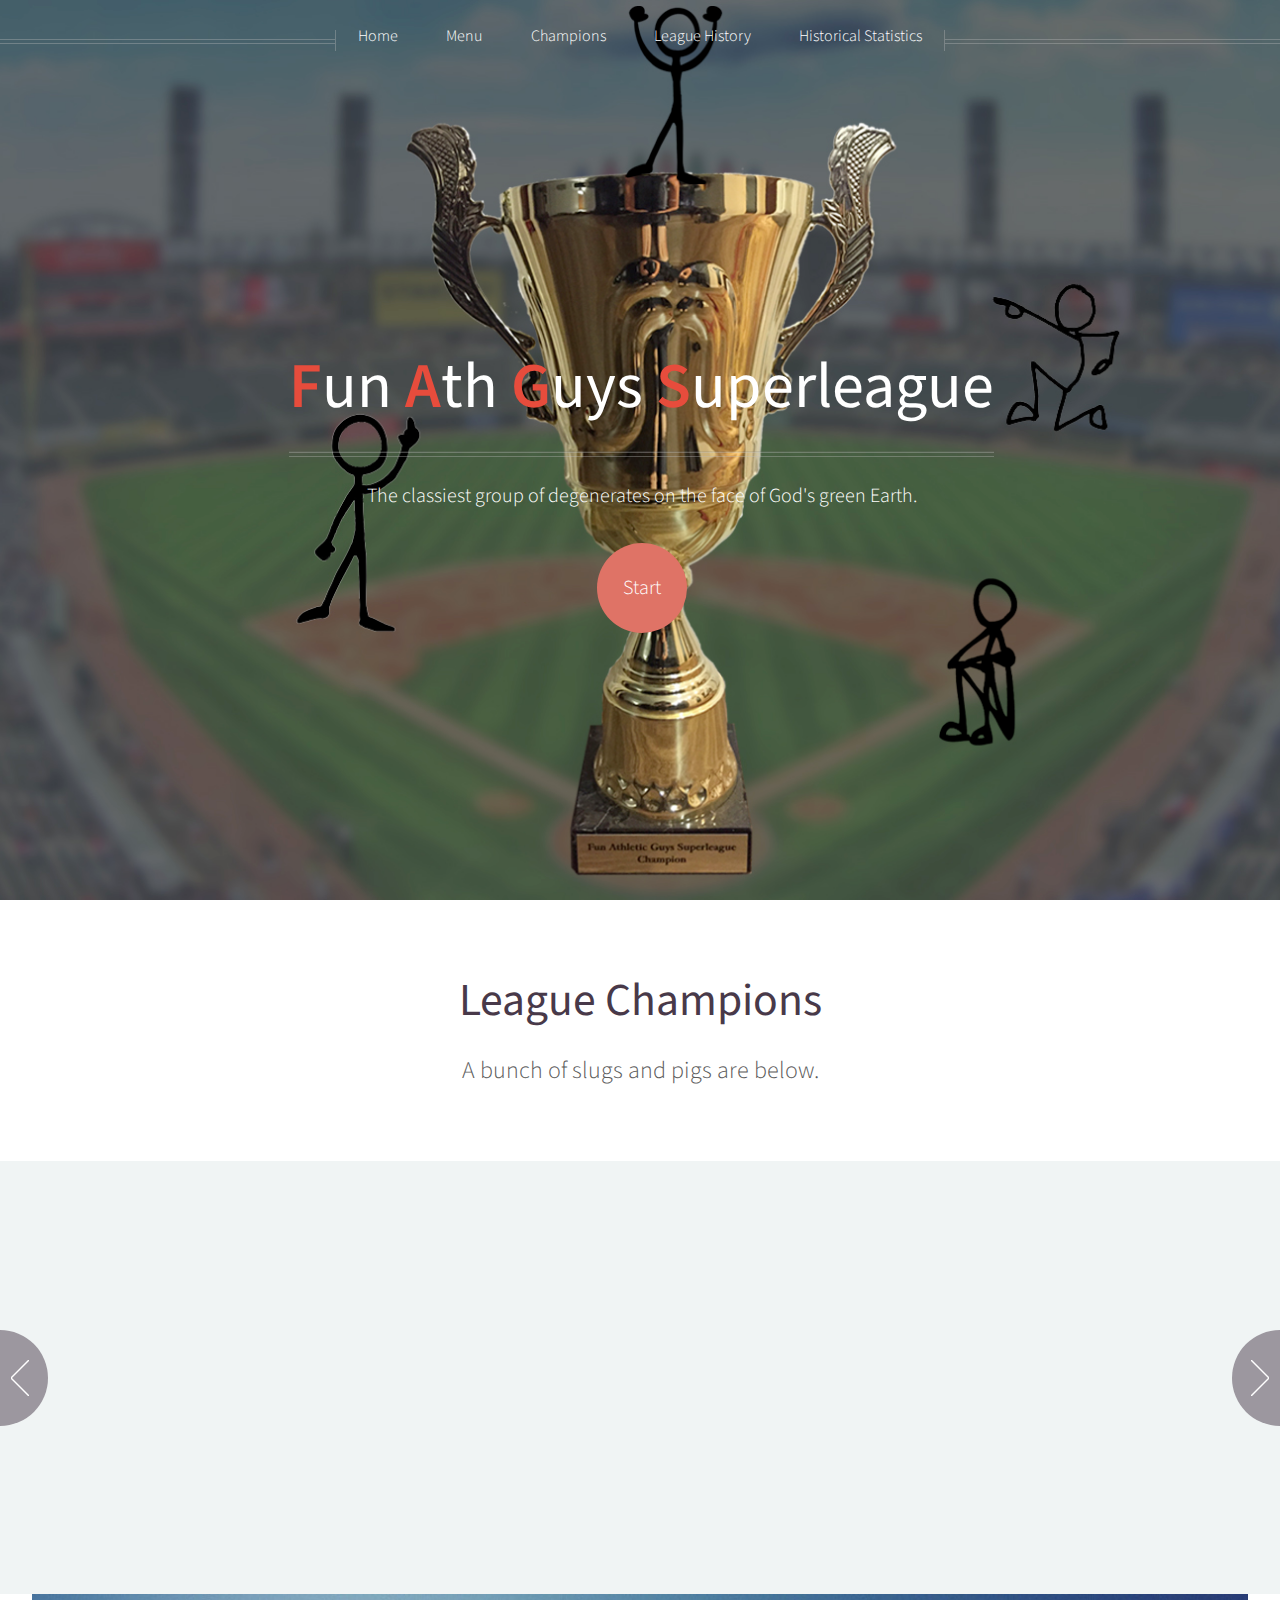
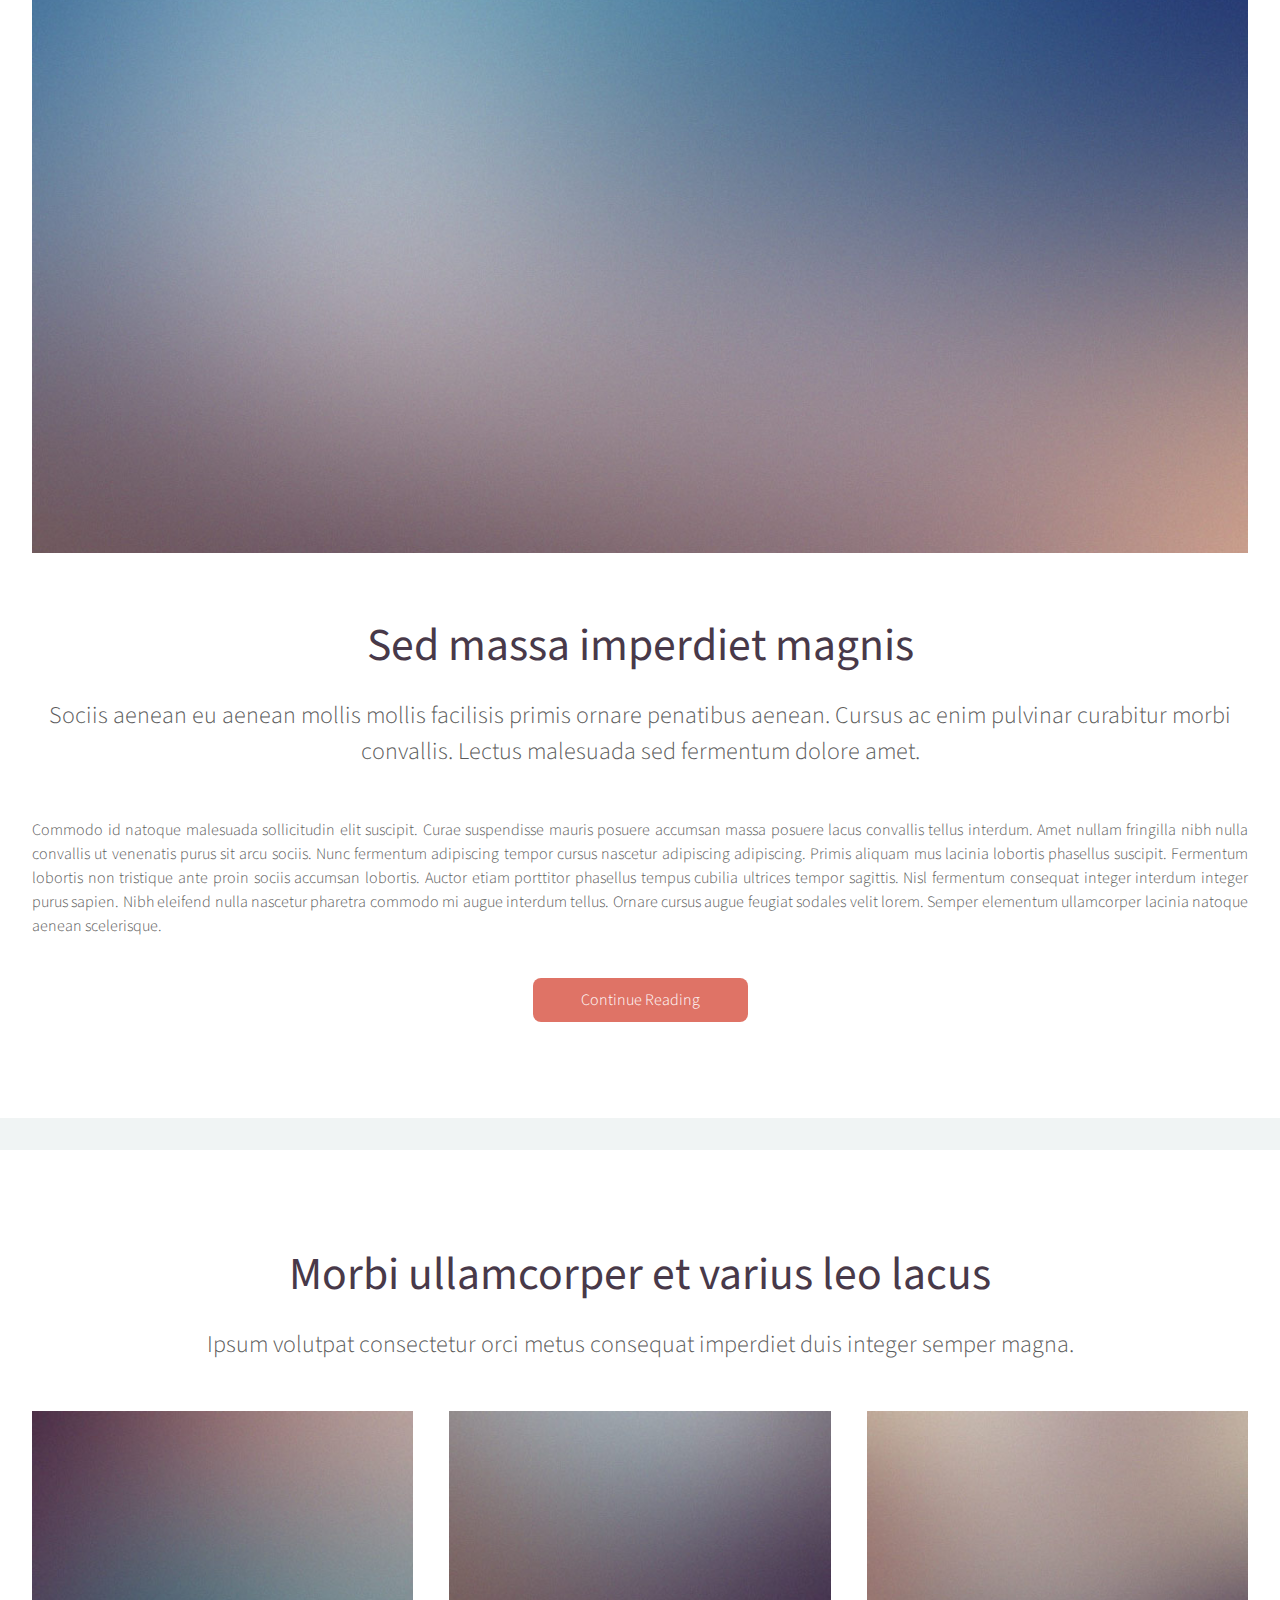
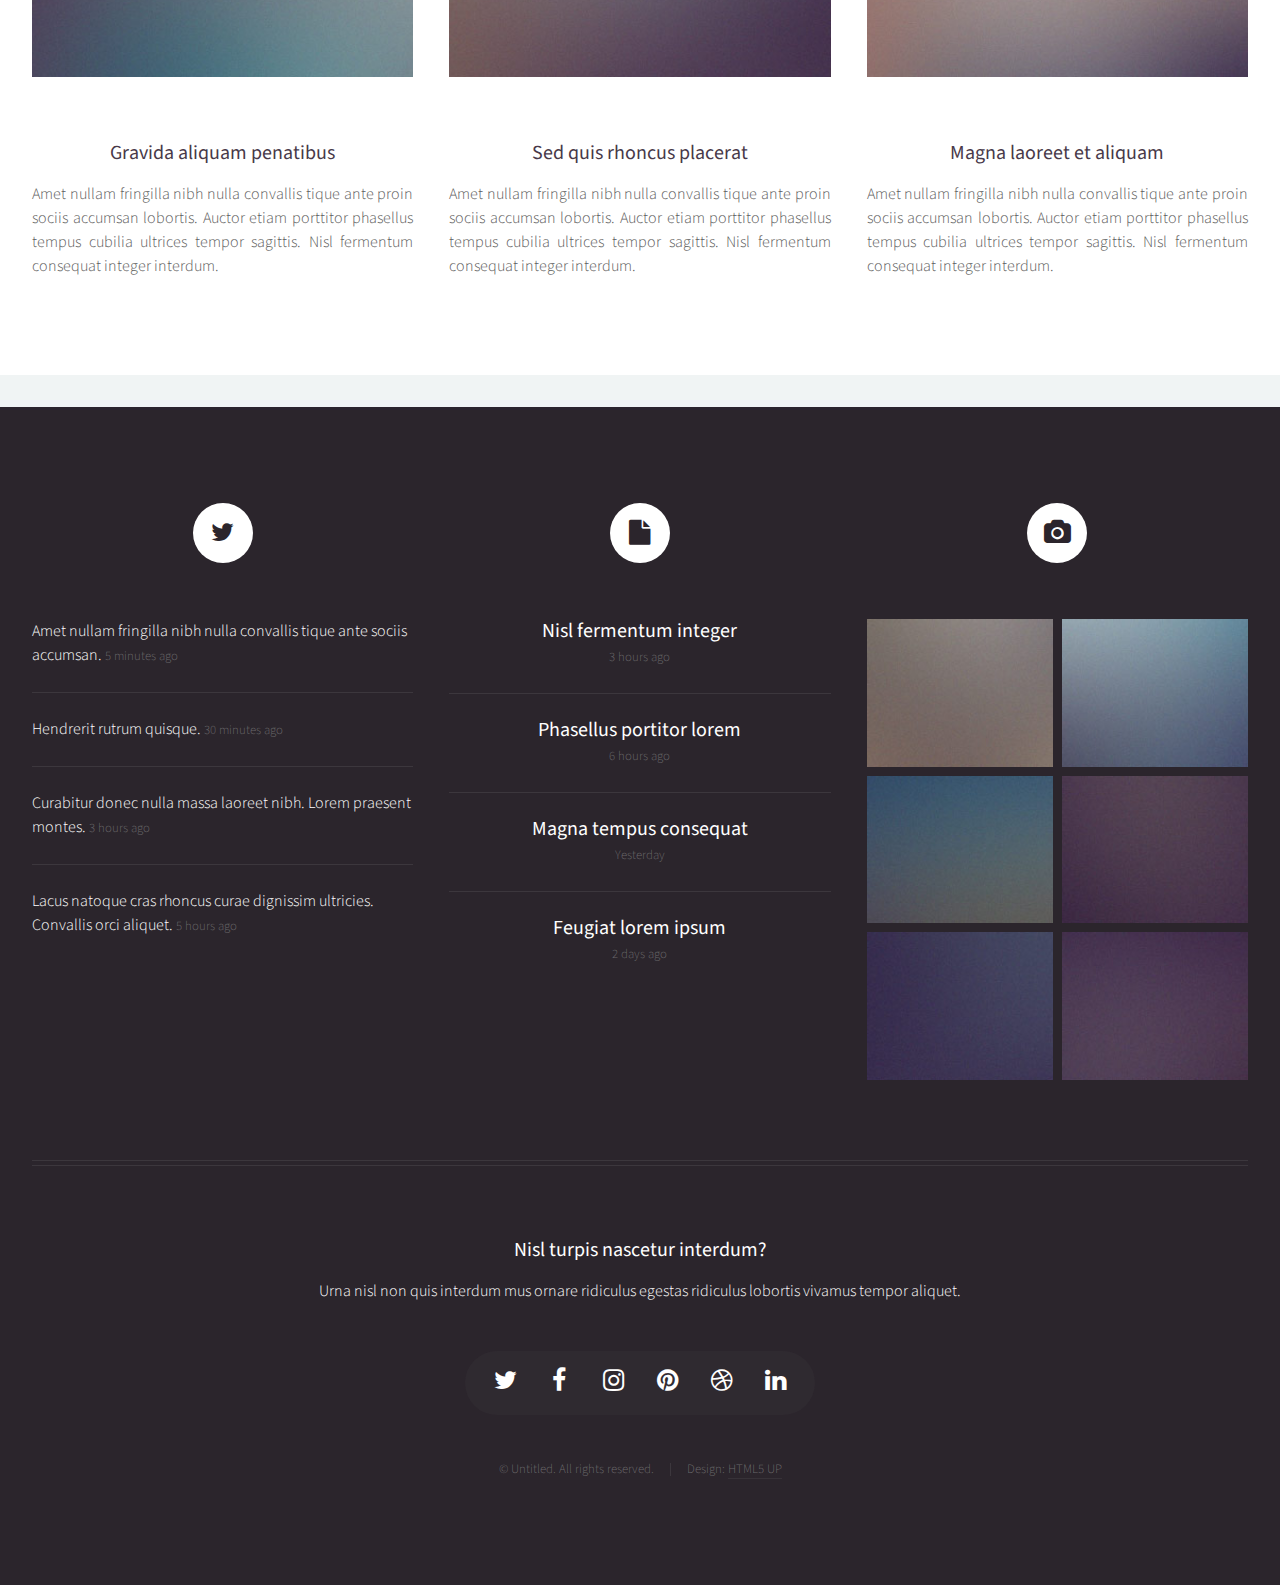
==== commit 3f981f54: "Update index.html" ====
--- a/index.html
+++ b/index.html
@@ -24,21 +24,11 @@
 							<header>
 								<h1><a href="index.html" id="logo"><strong>F</strong>un <strong>A</strong>th <strong>G</strong>uys <strong>S</strong>uperleague</a></h1>
 								<hr />
-								<p>Fun Ath Guys Superleague</p>
+								<p>The classiest group of degenerates on the face of God's green Earth.</p>
 							</header>
 							<footer>
 								<a href="#banner" class="button circled scrolly">Start</a>
 							</footer>
-						</div>
-
-					<!-- Nav -->
-						<div id="header">
-
-					<!-- Inner -->
-						<div class="inner">
-							<header>
-								<h1><a href="index.html" id="logo">FAGS</a></h1>
-							</header>
 						</div>
 
 					<!-- Nav -->
